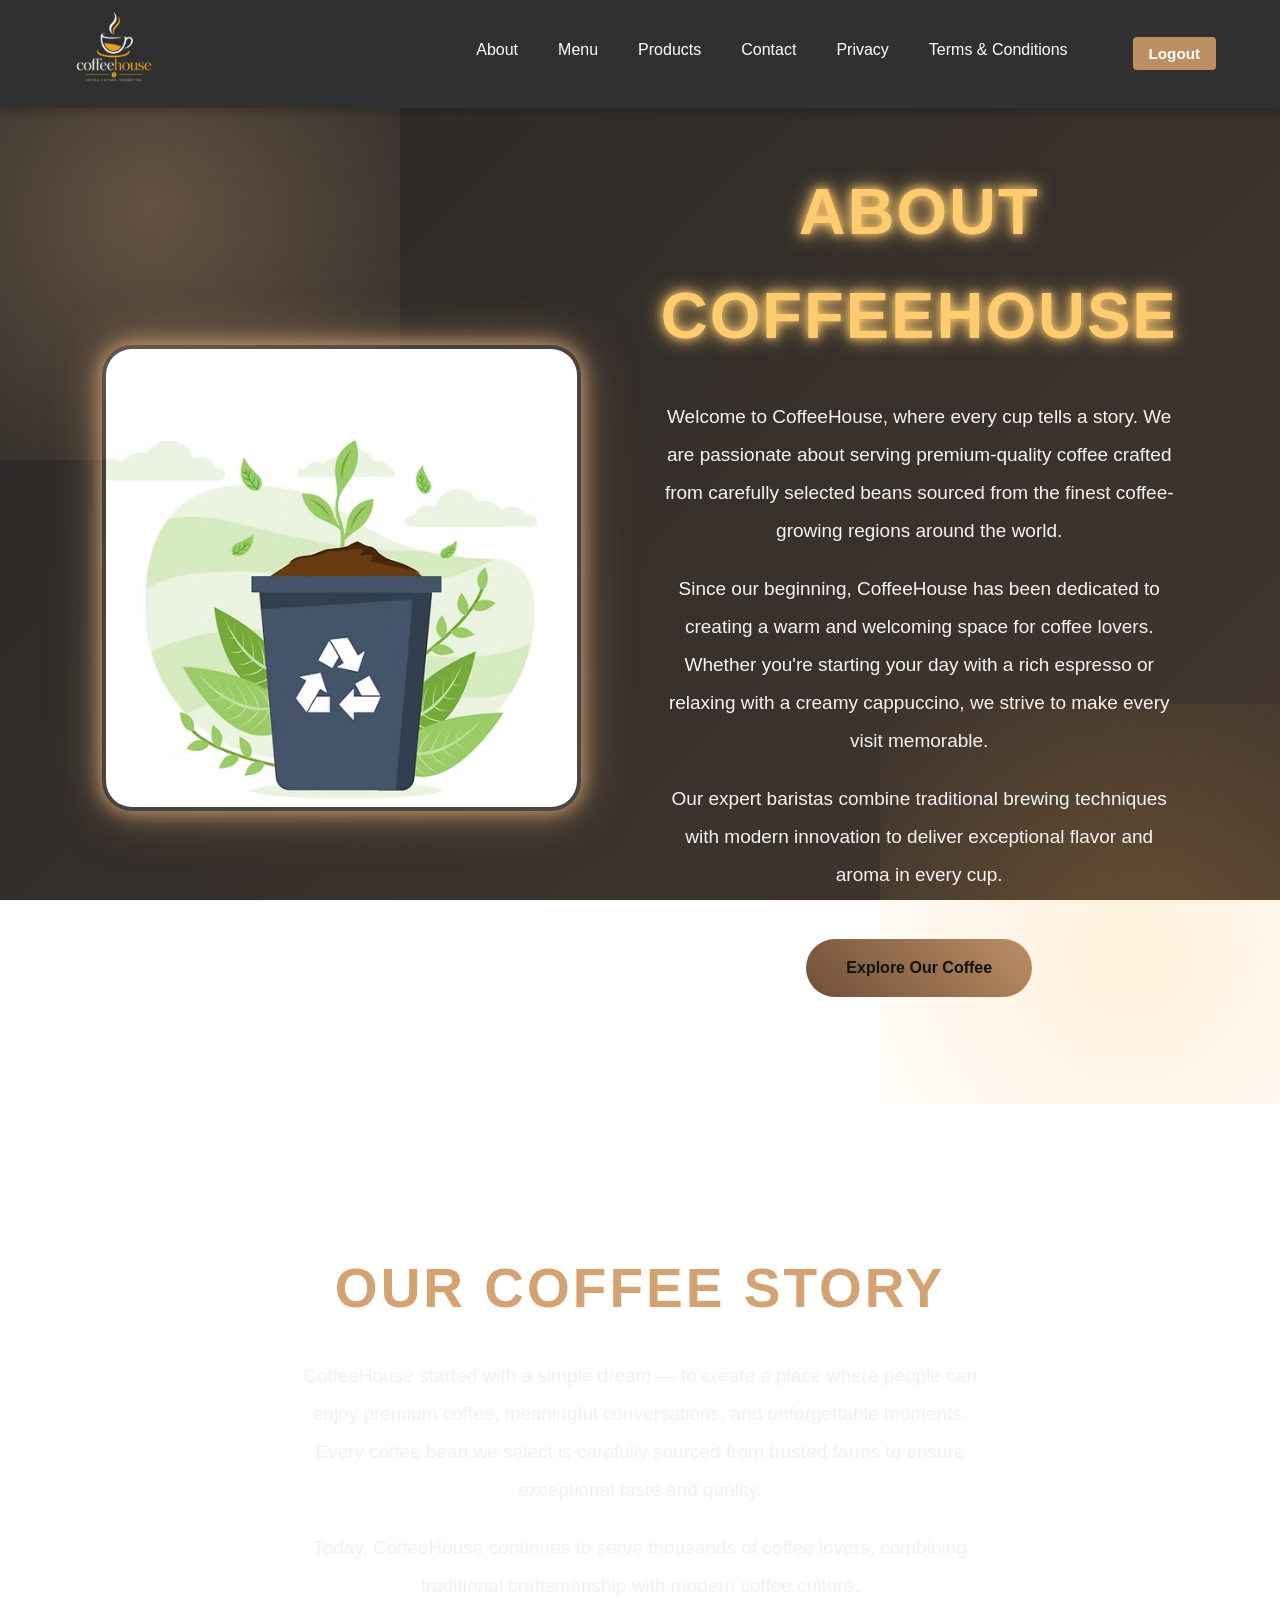
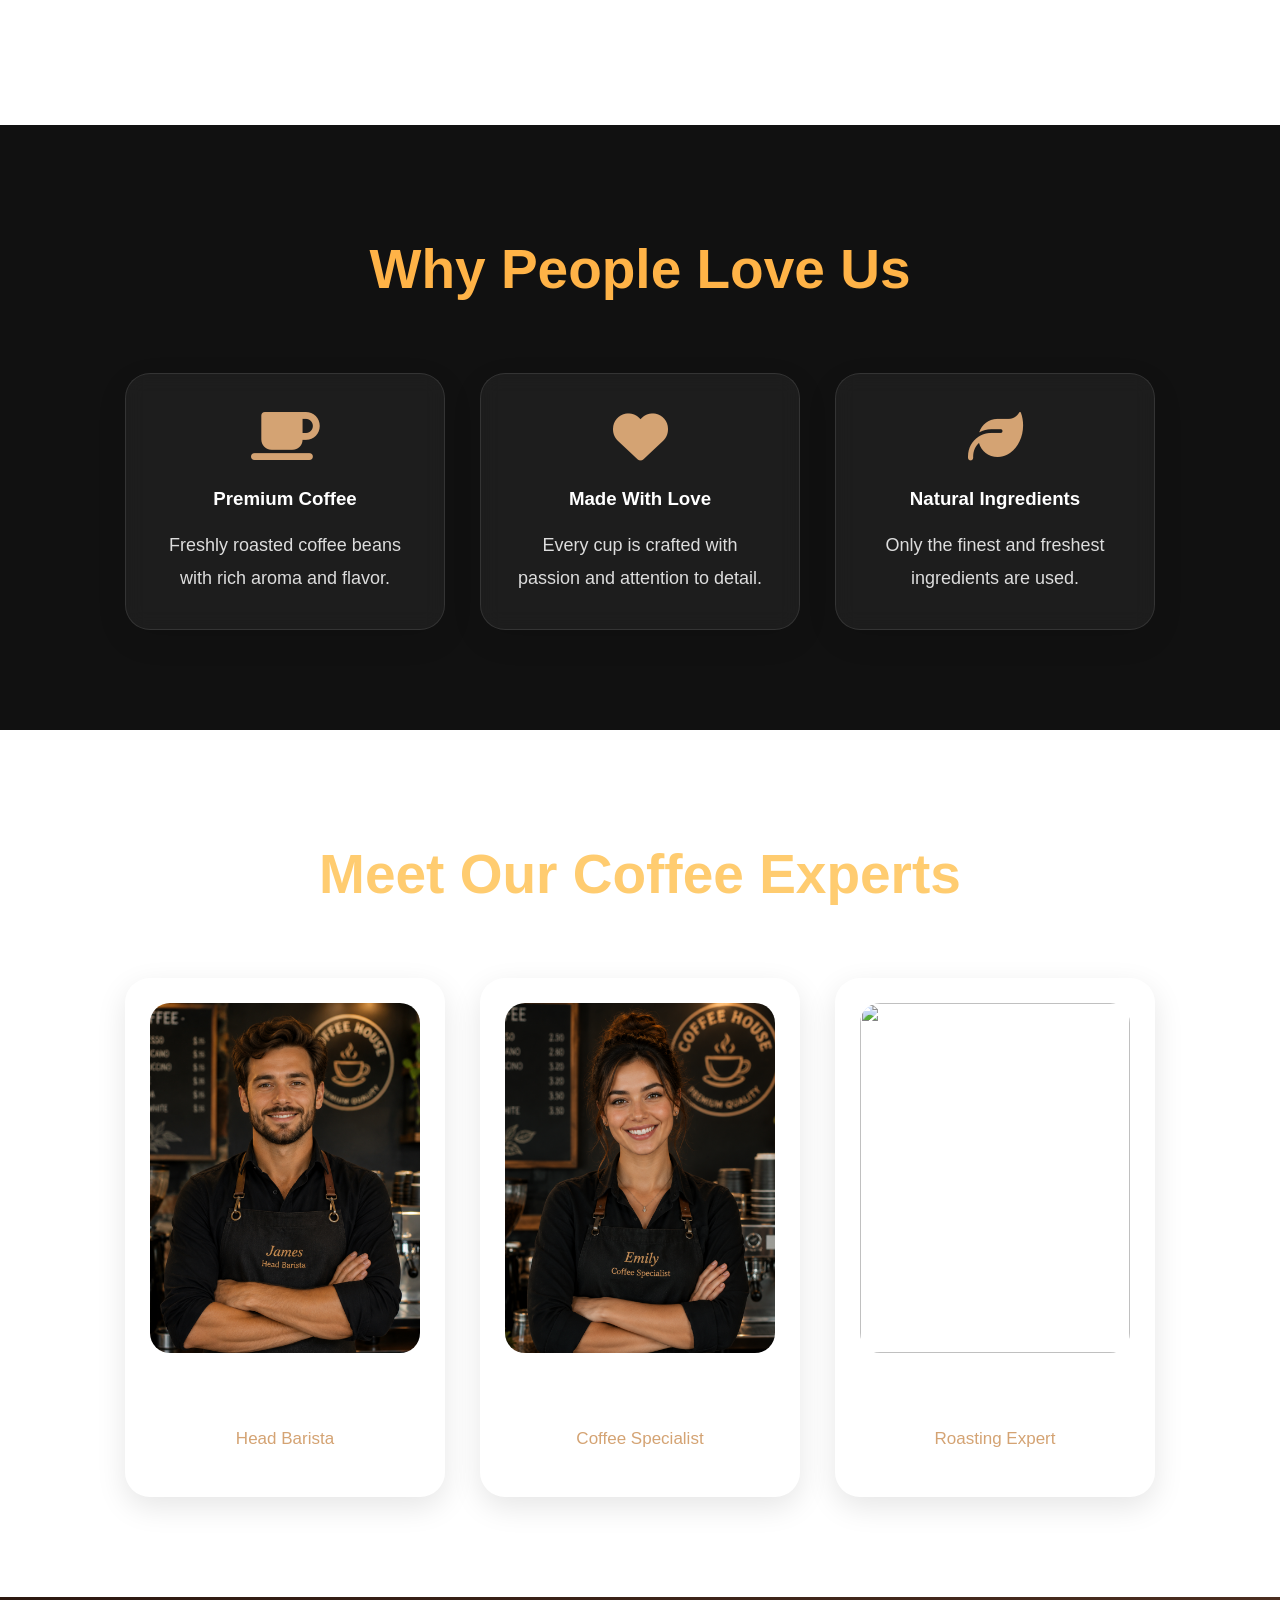
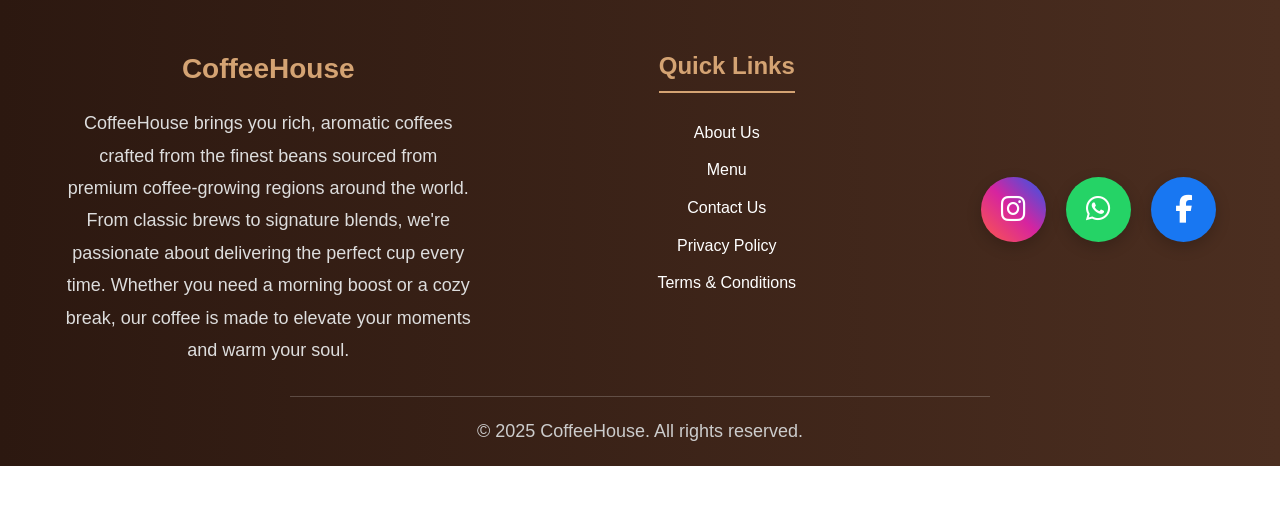
==== About.html @ b1f26f07 "complted project" ====
<!DOCTYPE html>
<html lang="en">
<head>
    <meta charset="UTF-8">
    <meta name="viewport" content="width=device-width, initial-scale=1.0">
    <title>coffee world</title>
    <link rel="icon" href="./photo/abstract-love-coffee-logo-icon-260nw-2437956947.webp">
    <link rel="stylesheet" href="./dk.css">
    <link rel="stylesheet" href="https://cdnjs.cloudflare.com/ajax/libs/font-awesome/6.5.1/css/all.min.css">
</head>
<body>

   <header>
        <div class="container">

            <a href="./index.html">
            <img width="100" height="100" src="./photo/logo.jpg"/>

            </a>
            <nav>
                <ul class="nav-links">
                    <li><a href="./About.html">About</a></li>
                    <li><a href="./menu.html">Menu</a></li>
                    <li><a href="./Product.html">Products</a></li>
                    <li><a href="./Contact.html">Contact</a></li>
                    <li><a href="./privacy.html">Privacy</a></li>
                    <li><a href="./term.html">Terms & Conditions</a></li>
                    <span class="user-greeting" id="userGreeting"></span>
                    <button class="logout-btn" id="logoutBtn">Logout</button>
                </ul>
            </nav>
        </div>
    </header>


    <section id="about" class="about">
        <section class="about-section">

    <div class="about-container">

        <!-- Left Side Image -->
        <div class="about-image">
            <img src="./photo/about.png" alt="CoffeeHouse">
        </div>

        <!-- Right Side Content -->
        <div class="about-content">

            <h2>About CoffeeHouse</h2>

            <p>
                Welcome to CoffeeHouse, where every cup tells a story. We are
                passionate about serving premium-quality coffee crafted from
                carefully selected beans sourced from the finest coffee-growing
                regions around the world.
            </p>

            <p>
                Since our beginning, CoffeeHouse has been dedicated to creating
                a warm and welcoming space for coffee lovers. Whether you're
                starting your day with a rich espresso or relaxing with a creamy
                cappuccino, we strive to make every visit memorable.
            </p>

            <p>
                Our expert baristas combine traditional brewing techniques with
                modern innovation to deliver exceptional flavor and aroma in
                every cup.
            </p>

            <a href="./Product.html" class="about-btn">
                Explore Our Coffee
            </a>

        </div>

    </div>
    </section>

<!-- OUR STORY SECTION -->

<section class="our-story">

    <div class="story-content">
        <h2>Our Coffee Story</h2>

        <p>
            CoffeeHouse started with a simple dream — to create a place where
            people can enjoy premium coffee, meaningful conversations, and
            unforgettable moments. Every coffee bean we select is carefully
            sourced from trusted farms to ensure exceptional taste and quality.
        </p>

        <p>
            Today, CoffeeHouse continues to serve thousands of coffee lovers,
            combining traditional craftsmanship with modern coffee culture.
        </p>
    </div>

</section>

<!-- OUR VALUES -->

<section class="our-values">

    <h2>Why People Love Us</h2>

    <div class="values-container">

        <div class="value-card">
            <i class="fas fa-coffee"></i>
            <h3>Premium Coffee</h3>
            <p>Freshly roasted coffee beans with rich aroma and flavor.</p>
        </div>

        <div class="value-card">
            <i class="fas fa-heart"></i>
            <h3>Made With Love</h3>
            <p>Every cup is crafted with passion and attention to detail.</p>
        </div>

        <div class="value-card">
            <i class="fas fa-leaf"></i>
            <h3>Natural Ingredients</h3>
            <p>Only the finest and freshest ingredients are used.</p>
        </div>

    </div>

</section>

<!-- TEAM SECTION -->

<section class="team-section">

    <h2>Meet Our Coffee Experts</h2>

    <div class="team-container">

        <div class="team-card">
            <img src="./photo/James.png" alt="">
            <h3>James</h3>
            <p>Head Barista</p>
        </div>

        <div class="team-card">
            <img src="./photo/emily.png" alt="">
            <h3>Emily</h3>
            <p>Coffee Specialist</p>
        </div>

        <div class="team-card">
            <img src="./photo/barista3.jpg" alt="">
            <h3>Michael</h3>
            <p>Roasting Expert</p>
        </div>

    </div>

</section>
<footer>
    <div class="container">
        <div class="footer-content">

            <div class="footer-about">
                <h3>CoffeeHouse</h3>
                <p>
                    CoffeeHouse brings you rich, aromatic coffees crafted from the finest beans
                    sourced from premium coffee-growing regions around the world. From classic
                    brews to signature blends, we're passionate about delivering the perfect
                    cup every time. Whether you need a morning boost or a cozy break, our
                    coffee is made to elevate your moments and warm your soul.
                </p>
            </div>

            <div class="footer-links">
                <h3>Quick Links</h3>
                <ul>
                    <li><a href="./About.html">About Us</a></li>
                    <li><a href="./Product.html">Menu</a></li>
                    <li><a href="./Contact.html">Contact Us</a></li>
                    <li><a href="./privacy.html">Privacy Policy</a></li>
                    <li><a href="./term.html">Terms & Conditions</a></li>
                </ul>
            </div>
<div class="social-icons">

    <a href="https://www.instagram.com" target="_blank" class="social-circle instagram">
        <i class="fab fa-instagram"></i>
    </a>

    <a href="https://wa.me/919999999999" target="_blank" class="social-circle whatsapp">
        <i class="fab fa-whatsapp"></i>
    </a>

    <a href="https://www.facebook.com" target="_blank" class="social-circle facebook">
        <i class="fab fa-facebook-f"></i>
    </a>

</div>
        </div>

        <p>© 2025 CoffeeHouse. All rights reserved.</p>
        </div>
    </footer>

      <script>
    document.addEventListener("DOMContentLoaded", function() {
        const sessionData = JSON.parse(localStorage.getItem('coffee_house_session'));
        
        if (sessionData && sessionData.username) {
            // Personalize interface using stored session details
            const greetingEl = document.getElementById('userGreeting');
            if(greetingEl) greetingEl.textContent = `Hello, ${sessionData.username}`;
        }

        // Logout execution script
        document.getElementById('logoutBtn').addEventListener('click', function() {
            localStorage.removeItem('coffee_house_session'); // Clear session
            window.location.href = './login.html'; // Kick back to login interface
        });
    });
</script>
</body>
</html>
---- dk.css ----
* {
            margin: 0;
            padding: 0;
            box-sizing: border-box;
            font-family: Arial, sans-serif;
        }

        body {
            line-height: 1.6;
            color: #a06767;
        }

        html {
            scroll-behavior: smooth;
        }

        .container {
            width: 90%;
            max-width: 1200px;
            margin: auto;
        }

        header {
            background-color:#303030;
            color: #fff;
            /* padding: 30px 0; */
            position: fixed;
            width: 100%;
            top: 0;
            z-index: 10;
            box-shadow: 0 4px 8px rgba(0, 0, 0, 0.2);
        }

        header .container {
            display: flex;
            align-items: center;
            justify-content: space-between;
        }

        header .logo {
            font-size: 24px;
            font-weight: bold;
            text-transform: uppercase;
        }

        header nav ul {
            list-style-type: none;
            display: flex;
            gap: 20px;
        }

        header nav ul li a {
            color: #fff;
            text-decoration: none;
            padding: 5px 10px;
            border-radius: 5px;
            transition: background 0.3s;
        }

        header nav ul li a:hover {
            background-color: #f0a500;
        }

        .hero {
            background: linear-gradient(rgba(0,0,0,0.4), rgba(0,0,0,0.4)), #8B4513;
            height: 103vh;
            color: #fff;
            display: flex;
            align-items: center;
            justify-content: center;
            text-align: center;
            margin-top: 60px;
            background-image:url(./photo/3f61b4_a654e32b5a054ff48e6449b543d02e38~mv2.avif);
        }

        .hero h2 {
            font-size: 42px;
            font-weight: bold;
            margin-bottom: 15px;
        }

        .hero p {
            font-size: 18px;
            margin-bottom: 20px;
        }

        .btn {
            background-color:#f0a500;
            color: #fff;
            padding: 10px 20px;
            text-decoration: none;
            border-radius: 50px;
            transition: background 0.3s, transform 0.3s;
        }

        .btn:hover {
            background-color: #e89b00;
            transform: scale(1.05);
        }

        .about {
            padding: 60px 0;
            text-align: center;
            background-color: #fff;
        }

        .about h2 {
            font-size: 32px;
            margin-bottom: 20px;
            color: #f0a500;
        }

        .about p {
            max-width: 700px;
            margin: auto;
            font-size: 18px;
        }

        .products {
            padding: 60px 0;
            text-align: center;
            background-color: #f8f9fa;
        }

        .products h2 {
            font-size: 36px;
            margin-bottom: 40px;
            color: #333;
        }

        .product-list {
            display: flex;
            gap: 20px;
            justify-content: center;
            flex-wrap: wrap;
        }

        .product {
            width: 280px;
            padding: 20px;
            border-radius: 10px;
            box-shadow: 0 8px 16px rgba(0, 0, 0, 0.1);
            background-color: #fff;
            transition: transform 0.3s ease;
        }

        .product:hover {
            transform: translateY(-10px);
        }

        .product img {
            width: 100%;
            height: 200px;
            object-fit: cover;
            border-radius: 10px;
        }

        .product h3 {
            font-size: 24px;
            color: #333;
            margin: 15px 0 5px;
        }

        .product p {
            color: #666;
            font-size: 16px;
        }

        .contact {
            padding: 60px 0;
            text-align: center;
            background-color: #333;
            color: #fff;
        }

        .contact h2 {
            font-size: 32px;
            margin-bottom: 20px;
            color: #f0a500;
        }

        .contact p {
            font-size: 18px;
            margin-bottom: 20px;
        }

        footer {
            background-color:#303030;
            color: #fff;
            padding: 20px 0;
            text-align: center;
        }

        @media (max-width: 768px) {
            header .container {
                flex-direction: column;
            }

            header nav ul {
                flex-direction: column;
                gap: 10px;
            }

            .hero h2 {
                font-size: 32px;
            }

            .hero p {
                font-size: 16px;
            }

            .product-list {
                flex-direction: column;
                align-items: center;
            }
        }


        /* ==========================
   Featured Coffee Section
========================== */
.featured-coffee {
    padding: 80px 20px;
    text-align: center;
    background: #f8f5f2;
}

.featured-coffee h2 {
    font-size: 2.5rem;
    color: #5c3d2e;
    margin-bottom: 15px;
}

.featured-coffee p {
    color: #666;
    margin-bottom: 40px;
}

.coffee-items {
    display: flex;
    justify-content: center;
    gap: 25px;
    flex-wrap: wrap;
}

.coffee-card {
    width: 280px;
    background: #fff;
    padding: 25px;
    border-radius: 15px;
    box-shadow: 0 4px 15px rgba(0,0,0,0.1);
    transition: 0.3s;
}

.coffee-card:hover {
    transform: translateY(-10px);
}

.coffee-card h3 {
    color: #6f4e37;
    margin-bottom: 10px;
}

/* ==========================
   Why Choose Us
========================== */
.why-us {
    padding: 80px 20px;
    background: #6f4e37;
    color: white;
    text-align: center;
}

.why-us h2 {
    font-size: 2.5rem;
    margin-bottom: 30px;
}

.why-us ul {
    list-style: none;
    padding: 0;
}

.why-us li {
    font-size: 1.2rem;
    margin: 15px 0;
}

/* ==========================
   Coffee Journey
========================== */
.coffee-journey {
    padding: 80px 20px;
    text-align: center;
    background: #fff;
}

.coffee-journey h2 {
    font-size: 2.5rem;
    color: #5c3d2e;
    margin-bottom: 20px;
}

.coffee-journey p {
    max-width: 800px;
    margin: auto;
    line-height: 1.8;
    color: #555;
    font-size: 1.1rem;
}

/* ==========================
   Reviews Section
========================== */
.reviews {
    padding: 80px 20px;
    background: #f8f5f2;
    text-align: center;
}

.reviews h2 {
    font-size: 2.5rem;
    color: #5c3d2e;
    margin-bottom: 40px;
}

.review-card {
    background: white;
    max-width: 700px;
    margin: 20px auto;
    padding: 25px;
    border-radius: 15px;
    box-shadow: 0 4px 12px rgba(0,0,0,0.1);
}

.review-card p {
    font-style: italic;
    color: #555;
}

.review-card h4 {
    margin-top: 15px;
    color: #6f4e37;
}

/* ==========================
   Special Offer
========================== */
.special-offer {
    padding: 80px 20px;
    text-align: center;
    background: linear-gradient(
        135deg,
        #6f4e37,
        #9c6644
    );
    color: white;
}

.special-offer h2 {
    font-size: 2.8rem;
    margin-bottom: 20px;
}

.special-offer p {
    font-size: 1.2rem;
    margin-bottom: 30px;
}

.special-offer .btn {
    display: inline-block;
    padding: 12px 30px;
    background: white;
    color: #6f4e37;
    text-decoration: none;
    border-radius: 30px;
    font-weight: bold;
    transition: 0.3s;
}

.special-offer .btn:hover {
    background: #f4e1d2;
    transform: scale(1.05);
}

/* ==========================
   Responsive Design
========================== */
@media (max-width: 768px) {
    .featured-coffee h2,
    .why-us h2,
    .coffee-journey h2,
    .reviews h2,
    .special-offer h2 {
        font-size: 2rem;
    }

    .coffee-items {
        flex-direction: column;
        align-items: center;
    }

    .coffee-card {
        width: 90%;
    }

    .review-card {
        width: 90%;
    }
}
/* Footer */
footer {
    background: linear-gradient(to right, #2c1810, #4b2e20);
    color: white;
    padding: 50px 0 20px;
}

.footer-content {
    display: flex;
    justify-content: space-between;
    gap: 50px;
    flex-wrap: wrap;
    margin-bottom: 30px;
}

.footer-about {
    flex: 1;
    min-width: 300px;
}

.footer-about h3 {
    font-size: 28px;
    margin-bottom: 15px;
    color: #d4a373;
}

.footer-about p {
    line-height: 1.8;
    color: #ddd;
}

.footer-links {
    flex: 1;
    min-width: 250px;
}

.footer-links h3 {
    font-size: 24px;
    margin-bottom: 15px;
    color: #d4a373;
    border-bottom: 2px solid #d4a373;
    display: inline-block;
    padding-bottom: 5px;
}

.footer-links ul {
    list-style: none;
    padding: 0;
}

.footer-links ul li {
    margin: 12px 0;
}

.footer-links ul li a {
    text-decoration: none;
    color: #fff;
    transition: 0.3s;
}

.footer-links ul li a:hover {
    color: #d4a373;
    padding-left: 8px;
}

footer .container > p {
    text-align: center;
    border-top: 1px solid rgba(255,255,255,0.2);
    padding-top: 20px;
    margin-top: 20px;
    color: #ccc;
}

/* Responsive */
@media(max-width:768px){
    .footer-content{
        flex-direction: column;
    }
}
/* ==========================
   Privacy Policy Page
========================== */

.privacy-policy {
    background:#6f4e37;
    padding: 80px 20px;
    min-height: 100vh;
}

.privacy-policy .container {
    max-width: 600px;
    margin: auto;
}

.privacy-policy h1 {
    color: #ffffff;
    font-size: 3rem;
    margin-bottom: 40px;
    letter-spacing: 2px;
    padding-top: 100px;
}

.privacy-section {
    margin-bottom: 50px;
}

.privacy-section h2 {
    color: #ffffff;
    font-size: 2rem;
    margin-bottom: 20px;
    border-left: 5px solid #ffffff;
    padding-left: 15px;
}

.privacy-section p,
.privacy-section li {
    color: #f5f5f5;
    line-height: 1.9;
    font-size: 1rem;
}

.privacy-section ul,
.privacy-section ol {
    padding-left: 30px;
}

.privacy-section li {
    margin-bottom: 10px;
}

.privacy-section p {
    margin-bottom: 15px;
}

/* Responsive */

@media (max-width: 768px) {

    .privacy-policy h1 {
        font-size: 2rem;
    }

    .privacy-section h2 {
        font-size: 1.5rem;
    }

    .privacy-section p,
    .privacy-section li {
        font-size: 0.95rem;
    }
}
/* =========================
   Terms & Conditions Page
========================= */

.terms-page{
    background:#6f4e37;
    min-height:100vh;
    padding:80px 20px;
}

.terms-container{
    max-width:900px;
    margin:auto;
}

.terms-page h1{
    color:#fff;
    font-size:3rem;
    margin-bottom:25px;
    text-transform:uppercase;
    padding-top: 100px;
}

.terms-page h2{
    color:#fff;
    font-size:2rem;
    margin-top:50px;
    margin-bottom:20px;
}

.terms-page p,
.terms-page li{
    color:#f5f5f5;
    line-height:1.9;
    font-size:1rem;
}

.terms-menu{
    margin:30px 0;
    padding-left:25px;
}

.terms-menu li{
    margin-bottom:12px;
}

.terms-page ul,
.terms-page ol{
    padding-left:30px;
}

.terms-page ol li{
    margin-bottom:10px;
}

@media(max-width:768px){

    .terms-page{
        padding:50px 15px;
    }

    .terms-page h1{
        font-size:2rem;
    }

    .terms-page h2{
        font-size:1.5rem;
    }

    .terms-page p,
    .terms-page li{
        font-size:0.95rem;
    }
}
/* ==========================
   Coffee Gallery
========================== */

.coffee-gallery{
    padding:80px 20px;
    background:#f8f5f2;
    text-align:center;
}

.coffee-gallery h2{
    font-size:2.5rem;
    color:#6f4e37;
    margin-bottom:40px;
}

.gallery-grid{
    display:grid;
    grid-template-columns:repeat(4,1fr);
    gap:25px;
}

.gallery-item{
    position:relative;
    overflow:hidden;
    border-radius:15px;
    cursor:pointer;
    box-shadow:0 5px 15px rgba(0,0,0,0.15);
}

.gallery-item img{
    width:100%;
    height:280px;
    object-fit:cover;
    display:block;
    transition:all 0.5s ease;
}

.gallery-item:hover img{
    transform:scale(1.15) rotate(3deg);
    filter:brightness(0.7);
}

.overlay{
    position:absolute;
    top:0;
    left:0;
    width:100%;
    height:100%;
    display:flex;
    justify-content:center;
    align-items:center;
    background:rgba(111,78,55,0.6);
    opacity:0;
    transition:0.4s ease;
}

.gallery-item:hover .overlay{
    opacity:1;
}

.overlay h3{
    color:white;
    font-size:1.5rem;
    letter-spacing:1px;
    transform:translateY(20px);
    transition:0.4s ease;
}

.gallery-item:hover .overlay h3{
    transform:translateY(0);
}

/* Mobile */

@media(max-width:992px){
    .gallery-grid{
        grid-template-columns:repeat(2,1fr);
    }
}

@media(max-width:576px){
    .gallery-grid{
        grid-template-columns:1fr;
    }

    .gallery-item img{
        height:250px;
    }

    .coffee-gallery h2{
        font-size:2rem;
    }
}
.products-section{
    padding:80px 5%;
    background:#f5f1eb;
}

.section-title{
    text-align:center;
    font-size:40px;
    margin-bottom:40px;
    color:#5c3317;
}

.product-container{
    display:grid;
    grid-template-columns:repeat(3,1fr);
    gap:30px;
}

.product-card{
    background:#fff;
    border-radius:15px;
    overflow:hidden;
    text-align:center;
    box-shadow:0 4px 15px rgba(0,0,0,0.15);
    transition:0.4s;
}

.product-card:hover{
    transform:translateY(-12px);
    box-shadow:0 15px 30px rgba(0,0,0,0.25);
}

.product-card img{
    width:100%;
    height:250px;
    object-fit:cover;
    transition:0.5s;
}

.product-card:hover img{
    transform:scale(1.1);
}

.product-card h3{
    margin:15px 0 10px;
    font-size:24px;
    color:#333;
}

.price{
    font-size:20px;
    color:#f0a500;
    font-weight:bold;
    margin-bottom:15px;
}

.product-card button{
    margin-bottom:20px;
    padding:12px 25px;
    border:none;
    border-radius:8px;
    background:#f0a500;
    color:white;
    font-size:17px;
    cursor:pointer;
    transition:0.3s;
}

.product-card button:hover{
    background:#f0a500;
    transform:scale(1.05);
}

@media(max-width:992px){
    .product-container{
        grid-template-columns:repeat(2,1fr);
    }
}

@media(max-width:576px){
    .product-container{
        grid-template-columns:1fr;
    }
}

/* Weekly Coffee Offers */

.coffee-offers{
    padding:70px 8%;
    text-align:center;
}

.coffee-offers h2{
    font-size:45px;
    color:#6f4e37;
    margin-bottom:40px;
    padding-top: 100px;
}

.offer-container{
    display:grid;
    grid-template-columns:repeat(auto-fit,minmax(280px,1fr));
    gap:30px;
}

/* Offer Card */

.offer-card{
    background:#fff;
    border-radius:20px;
    overflow:hidden;
    box-shadow:0 5px 20px rgba(0,0,0,0.15);
    transition:0.4s ease;
    position:relative;
}

.offer-card:hover{
    transform:translateY(-12px);
    box-shadow:0 15px 35px rgba(0,0,0,0.25);
}

/* Coffee Image */

.offer-card img{
    width:100%;
    height:220px;
    object-fit:cover;
    transition:0.5s;
}

.offer-card:hover img{
    transform:scale(1.1);
}

/* Content */

.offer-icon{
    font-size:35px;
    margin-top:20px;
}

.offer-card h3{
    font-size:28px;
    color:#333;
    margin:15px 0 10px;
}

.offer-card p{
    font-size:17px;
    color:#666;
    margin:8px 0;
}

.offer-price{
    font-size:22px;
    font-weight:bold;
    color:#6f4e37;
}

.offer-price del{
    color:#999;
    margin-right:10px;
}

/* Button */

.offer-card button{
    margin:20px 0 25px;
    padding:12px 28px;
    border:none;
    border-radius:8px;
    background:#f0a500;
    color:white;
    font-size:16px;
    cursor:pointer;
    transition:0.3s;
}

.offer-card button:hover{
    background:#f0a500;
    transform:scale(1.08);
}

/* Shine Effect */

.offer-card::before{
    content:"";
    position:absolute;
    top:0;
    left:-100%;
    width:50%;
    height:100%;
    background:rgba(255,255,255,0.2);
    transform:skewX(-25deg);
    transition:0.7s;
}

.offer-card:hover::before{
    left:130%;
}


*{
    margin:0;
    padding:0;
    box-sizing:border-box;
    font-family:Arial, sans-serif;
}

body{
    background:url("./photo/menu-bg.jpg");
    background-size:cover;
    background-position:center;
    background-attachment:fixed;
}

.coffee-menu{
    min-height:100vh;
    background-image: url(./photo/3f61b4_a654e32b5a054ff48e6449b543d02e38~mv2.avif);
    padding:60px 20px;
}

.menu-container{
    max-width:1200px;
    margin:auto;
}

.menu-title{
    text-align:center;
    color:white;
    font-size:60px;
    margin-bottom:10px;
    padding-top: 30px;
}

.tagline{
    text-align:center;
    color:#d4a373;
    margin-bottom:50px;
    font-size:30px;
}

.menu-grid{
    display:grid;
    grid-template-columns:repeat(auto-fit,minmax(400px,1fr));
    gap:30px;
}

.menu-card{
    background:rgba(255,255,255,0.12);
    backdrop-filter:blur(12px);
    padding:30px;
    border-radius:20px;
    border:1px solid rgba(255,255,255,0.2);
    transition:0.5s;
}

.menu-card:hover{
    transform:translateY(-10px);
    box-shadow:0 15px 35px rgba(255,165,0,0.4);
}

.menu-card h2{
    text-align:center;
    color:#ffb347;
    margin-bottom:20px;
    font-size:30px;
}

.menu-item{
    display:flex;
    justify-content:space-between;
    padding:15px 0;
    border-bottom:1px dashed rgba(255,255,255,0.3);
    color:white;
    font-size:18px;
    transition:0.3s;
}

.menu-item:hover{
    color:#ffb347;
    padding-left:15px;
}

.price{
    color:#ffb347;
    font-weight:bold;
}

.footer-note{
    text-align:center;
    color:white;
    font-size:28px;
    margin-top:50px;
}

@media(max-width:768px){

    .menu-title{
        font-size:40px;
    }

    .menu-grid{
        grid-template-columns:1fr;
    }

}


*{
    margin:0;
    padding:0;
    box-sizing:border-box;
    font-family:Arial, sans-serif;
}

.contact-section{
    min-height:100vh;
    background:url("./photo/coffee-bg.jpg");
    background-size:cover;
    background-position:center;
    display:flex;
    justify-content:center;
    align-items:center;
    padding:50px;
    background-image: url(./photo/contact.png);
}

.contact-container{
    width:1100px;
    display:flex;
    gap:40px;
    background:rgba(0,0,0,0.75);
    padding:40px;
    border-radius:20px;
    backdrop-filter:blur(5px);
    margin-top: 70px;
}

.contact-info{
    flex:1;
    color:white;
}

.contact-info h1{
    font-size:42px;
    margin-bottom:20px;
    color:#f4b400;
}

.contact-info p{
    line-height:1.8;
    margin-bottom:20px;
}

.info-box{
    margin-bottom:20px;
    padding:15px;
    background:rgba(255,255,255,0.1);
    border-radius:10px;
    transition:0.4s;
}

.info-box:hover{
    transform:translateX(10px);
    background:#f4b400;
    color:black;
}

.contact-form{
    flex:1;
    background:white;
    padding:30px;
    border-radius:15px;
}

.contact-form h2{
    text-align:center;
    margin-bottom:20px;
    color:#6f4e37;
}

.contact-form input,
.contact-form textarea{
    width:100%;
    padding:14px;
    margin-bottom:15px;
    border:1px solid #ccc;
    border-radius:8px;
    outline:none;
}

.contact-form input:focus,
.contact-form textarea:focus{
    border-color:#f4b400;
}

.contact-form button{
    width:100%;
    padding:15px;
    border:none;
    background:#f4b400;
    color:white;
    font-size:18px;
    border-radius:8px;
    cursor:pointer;
    transition:0.4s;
}

.contact-form button:hover{
    background:#6f4e37;
    transform:scale(1.05);
}

@media(max-width:900px){

    .contact-container{
        flex-direction:column;
    }

}


/* Map Section */
.map-section{
    padding: 60px 20px;
    text-align: center;
    background-image: url(./photo/map.jpg);
}

.map-section h2{
    font-size: 2rem;
    color: #fff;
    margin-bottom: 30px;
    text-shadow: 2px 2px 10px rgba(0,0,0,0.5);
}

.map-container{
    width: 90%;
    max-width: 1200px;
    margin: auto;
    overflow: hidden;
    border-radius: 20px;
    box-shadow: 0 10px 30px rgba(0,0,0,0.4);
    transition: 0.4s ease;
}

.map-container:hover{
    transform: translateY(-10px) scale(1.02);
    box-shadow: 0 15px 40px rgba(0,0,0,0.6);
}

.map-container iframe{
    width: 100%;
    height: 500px;
    border: none;
}


.about-section{
    padding:80px 10%;
    background:#f8f5f0;
}

.about-container{
    display:flex;
    align-items:center;
    justify-content:space-between;
    gap:50px;
    flex-wrap:wrap;
}

.about-image{
    flex:1;
}

.about-image img{
    width:100%;
    max-width:500px;
    border-radius:20px;
    box-shadow:0 10px 30px rgba(0,0,0,0.2);
    transition:0.5s;
}

.about-image img:hover{
    transform:scale(1.05);
}

.about-content{
    flex:1;
}

.about-content h2{
    font-size:40px;
    color:#5a3210;
    margin-bottom:20px;
}

.about-content p{
    font-size:18px;
    line-height:1.8;
    color:#555;
    margin-bottom:15px;
}

.about-btn{
    display:inline-block;
    margin-top:20px;
    padding:12px 25px;
    background:#6f4e37;
    color:white;
    text-decoration:none;
    border-radius:30px;
    transition:0.4s;
}

.about-btn:hover{
    background:#c58b0d;
    transform:translateY(-5px);
}

/* Social Icons */

.social-icons{
    display:flex;
    justify-content:center;
    gap:20px;
    margin:25px 0;
}

.social-circle{
    width:60px;
    height:60px;
    border-radius:50%;
    display:flex;
    justify-content:center;
    align-items:center;
    text-decoration:none;
    font-size:28px;
    color:#fff;
    position:relative;
    overflow:hidden;
    transition:0.4s ease;
    box-shadow:0 5px 15px rgba(0,0,0,0.2);
}

/* Individual Colors */

.instagram{
    background:linear-gradient(
        45deg,
        #f09433,
        #e6683c,
        #dc2743,
        #cc2366,
        #bc1888
    );
}

.whatsapp{
    background:#25D366;
}

.facebook{
    background:#1877F2;
}

/* Hover Animation */

.social-circle:hover{
    transform:translateY(-10px) scale(1.15) rotate(360deg);
    box-shadow:0 10px 25px rgba(0,0,0,0.35);
}

.social-circle::before{
    content:'';
    position:absolute;
    width:100%;
    height:100%;
    background:rgba(255,255,255,0.2);
    left:-100%;
    top:0;
    transition:0.5s;
}

.social-circle:hover::before{
    left:100%;
}

/* Mobile */

@media(max-width:768px){
    .social-circle{
        width:50px;
        height:50px;
        font-size:22px;
    }
}


/* PRIVACY PAGE */

.privacy-policy{
    padding:80px 8%;
    background:
    linear-gradient(rgba(20,20,20,0.75),
    rgba(20,20,20,0.75)),
    url("./photo/privacy-bg.jpg");
    background-size:cover;
    background-position:center;
    background-attachment:fixed;
}

.privacy-policy h1{
    text-align:center;
    font-size:60px;
    color:#d4af37;
    margin-bottom:50px;
    text-transform:uppercase;
    letter-spacing:4px;
    animation:glow 2s infinite alternate;
}

.privacy-section{
    background:rgba(255,255,255,0.08);
    backdrop-filter:blur(15px);
    border:1px solid rgba(255,255,255,0.15);
    border-radius:25px;
    padding:35px;
    margin-bottom:30px;
    color:white;
    transition:0.5s;
    position:relative;
    overflow:hidden;
}

.privacy-section::before{
    content:'';
    position:absolute;
    top:0;
    left:-100%;
    width:100%;
    height:100%;
    background:linear-gradient(
        90deg,
        transparent,
        rgba(255,255,255,0.15),
        transparent
    );
    transition:0.8s;
}

.privacy-section:hover::before{
    left:100%;
}

.privacy-section:hover{
    transform:translateY(-12px) scale(1.02);
    border-color:#d4af37;
    box-shadow:0 15px 40px rgba(212,175,55,0.4);
}

.privacy-section h2{
    color:#d4af37;
    font-size:30px;
    margin-bottom:20px;
}

.privacy-section p,
.privacy-section li{
    color:#f2f2f2;
    font-size:17px;
    line-height:1.9;
}

.privacy-section ul,
.privacy-section ol{
    padding-left:25px;
}

.privacy-section li{
    margin-bottom:10px;
}

/* Heading Glow */

@keyframes glow{

    from{
        text-shadow:
        0 0 10px #d4af37,
        0 0 20px #d4af37;
    }

    to{
        text-shadow:
        0 0 20px #ffd700,
        0 0 40px #ffd700,
        0 0 60px #ffd700;
    }
}

/* Fade Animation */

.privacy-section{
    animation:fadeUp 1s ease forwards;
}

@keyframes fadeUp{

    from{
        opacity:0;
        transform:translateY(50px);
    }

    to{
        opacity:1;
        transform:translateY(0);
    }
}



/* ===== TERMS & PRIVACY PAGE DESIGN ===== */

.terms-page,
.privacy-policy{
    background:
    linear-gradient(rgba(20,10,5,.85),rgba(20,10,5,.85)),
    url("./photo/coffee-bg.jpg");
    background-size: cover;
    background-position: center;
    background-attachment: fixed;
    padding: 80px 20px;
}

.terms-container,
.privacy-policy .container{
    max-width: 1100px;
    margin: auto;
    background: rgba(255,255,255,0.08);
    backdrop-filter: blur(15px);
    padding: 50px;
    border-radius: 25px;
    border: 1px solid rgba(255,255,255,.15);
    box-shadow: 0 20px 50px rgba(0,0,0,.5);
    animation: fadeUp 1s ease;
}

.terms-container h1,
.privacy-policy h1{
    text-align: center;
    color: #ffcc70;
    font-size: 3rem;
    margin-bottom: 30px;
    letter-spacing: 3px;
    text-shadow: 0 0 20px #ffcc70;
    animation: glow 2s infinite alternate;
}

.terms-container h2,
.privacy-section h2{
    color: #ffb347;
    margin-top: 40px;
    margin-bottom: 15px;
    font-size: 1.8rem;
    border-left: 5px solid #ffb347;
    padding-left: 15px;
}

.terms-container p,
.privacy-section p,
.terms-container li,
.privacy-section li{
    color: #f5f5f5;
    line-height: 1.9;
    font-size: 17px;
}

.privacy-section,
.terms-container ol,
.terms-container ul{
    background: rgba(255,255,255,.05);
    padding: 25px;
    border-radius: 15px;
    margin-top: 20px;
    transition: .4s;
}

.privacy-section:hover,
.terms-container ol:hover,
.terms-container ul:hover{
    transform: translateY(-10px);
    box-shadow: 0 15px 35px rgba(255,179,71,.4);
    background: rgba(255,255,255,.1);
}

.terms-menu{
    display: grid;
    grid-template-columns: repeat(auto-fit,minmax(250px,1fr));
    gap: 15px;
    list-style: none;
    margin: 40px 0;
}

.terms-menu li{
    background: linear-gradient(135deg,#8b5a2b,#d4a373);
    color: white;
    text-align: center;
    padding: 18px;
    border-radius: 12px;
    font-weight: bold;
    transition: .4s;
    cursor: pointer;
}

.terms-menu li:hover{
    transform: scale(1.08);
    box-shadow: 0 10px 30px rgba(255,180,80,.6);
}

/* ===== FOOTER SOCIAL ICONS ===== */

.social-icons{
    display:flex;
    gap:20px;
    justify-content:center;
    align-items:center;
    margin-top:30px;
}

.social-circle{
    width:65px;
    height:65px;
    border-radius:50%;
    display:flex;
    justify-content:center;
    align-items:center;
    text-decoration:none;
    font-size:28px;
    color:#fff;
    position:relative;
    overflow:hidden;
    transition:.5s;
}

.instagram{
    background:linear-gradient(45deg,#fd5949,#d6249f,#285AEB);
}

.whatsapp{
    background:#25D366;
}

.facebook{
    background:#1877f2;
}

.social-circle:hover{
    transform:translateY(-12px) rotate(360deg) scale(1.15);
    box-shadow:0 0 30px currentColor;
}

.social-circle::before{
    content:'';
    position:absolute;
    width:100%;
    height:100%;
    background:rgba(255,255,255,.25);
    top:-100%;
    left:0;
    transition:.5s;
}

.social-circle:hover::before{
    top:100%;
}

/* ===== ANIMATIONS ===== */

@keyframes glow{
    from{
        text-shadow:0 0 10px #ffcc70;
    }
    to{
        text-shadow:
        0 0 20px #ffcc70,
        0 0 40px #ffcc70,
        0 0 60px #ffcc70;
    }
}

@keyframes fadeUp{
    from{
        opacity:0;
        transform:translateY(50px);
    }
    to{
        opacity:1;
        transform:translateY(0);
    }
}




/* ===== ABOUT SECTION ===== */

.about-section{
    min-height: 100vh;
    padding: 80px 8%;
    background:
    linear-gradient(rgba(20,10,5,0.75),rgba(20,10,5,0.75)),
    url("./photo/about-bg.jpg");
    background-size: cover;
    background-position: center;
    background-attachment: fixed;
}

.about-container{
    display: flex;
    align-items: center;
    justify-content: space-between;
    gap: 60px;
    max-width: 1300px;
    margin: auto;
}

/* IMAGE SIDE */

.about-image{
    flex: 1;
    animation: slideLeft 1.5s ease;
}

.about-image img{
    width: 100%;
    max-width: 500px;
    border-radius: 25px;
    box-shadow: 0 20px 50px rgba(0,0,0,.5);
    transition: .6s;
}

.about-image img:hover{
    transform: scale(1.05) rotate(-2deg);
    box-shadow: 0 0 40px #d4a373;
}

/* CONTENT SIDE */

.about-content{
    flex: 1;
    color: white;
    animation: slideRight 1.5s ease;
}

.about-content h2{
    font-size: 55px;
    margin-bottom: 25px;
    color: #d4a373;
    text-transform: uppercase;
    letter-spacing: 2px;
    position: relative;
}

.about-content h2::after{
    content: "";
    width: 120px;
    height: 4px;
    position: absolute;
    left: 0;
    bottom: -10px;
    border-radius: 10px;
}

.about-content p{
    font-size: 18px;
    line-height: 1.9;
    margin-bottom: 20px;
    color: #f1f1f1;
}

/* BUTTON */

.about-btn{
    display: inline-block;
    margin-top: 20px;
    padding: 15px 35px;
    background: linear-gradient(45deg,#6f4e37,#d4a373);
    color: white;
    text-decoration: none;
    font-weight: bold;
    border-radius: 50px;
    transition: .5s;
    position: relative;
    overflow: hidden;
}

.about-btn:hover{
    transform: translateY(-8px);
    box-shadow: 0 10px 30px rgba(212,163,115,.6);
}

.about-btn::before{
    content: "";
    position: absolute;
    top: 0;
    left: -100%;
    width: 100%;
    height: 100%;
    background: rgba(255,255,255,.2);
    transition: .6s;
}

.about-btn:hover::before{
    left: 100%;
}

/* FLOATING EFFECT */

.about-image img{
    animation: floatCoffee 4s ease-in-out infinite;
}

@keyframes floatCoffee{
    0%{
        transform: translateY(0);
    }
    50%{
        transform: translateY(-15px);
    }
    100%{
        transform: translateY(0);
    }
}

/* ENTRANCE ANIMATION */

@keyframes slideLeft{
    from{
        opacity:0;
        transform:translateX(-100px);
    }
    to{
        opacity:1;
        transform:translateX(0);
    }
}

@keyframes slideRight{
    from{
        opacity:0;
        transform:translateX(100px);
    }
    to{
        opacity:1;
        transform:translateX(0);
    }
}

/* MOBILE */

@media(max-width:900px){

    .about-container{
        flex-direction: column;
        text-align:center;
    }

    .about-content h2::after{
        left:50%;
        transform:translateX(-50%);
    }

    .about-content h2{
        font-size:40px;
    }
}




/* STORY SECTION */

.our-story{
    padding:100px 8%;
    background:#f8f4ef;
    text-align:center;
}

.story-content{
    max-width:900px;
    margin:auto;
    animation:fadeUp 1.5s ease;
}

.story-content h2{
    font-size:45px;
    color:#6f4e37;
    margin-bottom:25px;
    padding-top: 40px;
}

.story-content p{
    font-size:18px;
    line-height:1.9;
    color:#444;
}

/* VALUES SECTION */

.our-values{
    padding:100px 8%;
    background:#fff;
    text-align:center;
}

.our-values h2{
    font-size:45px;
    color:#6f4e37;
    margin-bottom:50px;
}

.values-container{
    display:flex;
    justify-content:center;
    gap:30px;
    flex-wrap:wrap;
}

.value-card{
    width:300px;
    background:white;
    padding:35px;
    border-radius:20px;
    box-shadow:0 10px 30px rgba(0,0,0,.1);
    transition:.5s;
}

.value-card i{
    font-size:50px;
    color:#d4a373;
    margin-bottom:20px;
}

.value-card:hover{
    transform:translateY(-15px);
    box-shadow:0 20px 40px rgba(0,0,0,.2);
}

/* TEAM SECTION */

.team-section{
    padding:100px 8%;
    background:#f8f4ef;
    text-align:center;
}

.team-section h2{
    font-size:45px;
    color:#6f4e37;
    margin-bottom:50px;
}

.team-container{
    display:flex;
    justify-content:center;
    gap:30px;
    flex-wrap:wrap;
}

.team-card{
    width:300px;
    background:white;
    border-radius:20px;
    overflow:hidden;
    transition:.5s;
    box-shadow:0 10px 30px rgba(0,0,0,.1);
}

.team-card img{
    width:100%;
    height:300px;
    object-fit:cover;
    transition:.5s;
}

.team-card:hover img{
    transform:scale(1.1);
}

.team-card:hover{
    transform:translateY(-15px);
}

.team-card h3{
    margin-top:20px;
    color:#6f4e37;
}

.team-card p{
    padding-bottom:20px;
    color:#666;
}

/* ANIMATION */

@keyframes fadeUp{
    from{
        opacity:0;
        transform:translateY(60px);
    }
    to{
        opacity:1;
        transform:translateY(0);
    }
}



/* ===== PREMIUM ABOUT SECTION ===== */

.about-section{
    min-height: 100vh;
    padding: 100px 8%;
    background:
    linear-gradient(135deg,
    rgba(15,15,15,.90),
    rgba(35,20,10,.85)),
    url("./photo/about-bg.jpg");

    background-size: cover;
    background-position: center;
    background-attachment: fixed;
    position: relative;
    overflow: hidden;
}

/* Animated Background Glow */

.about-section::before{
    content: "";
    position: absolute;
    width: 500px;
    height: 500px;
    background: radial-gradient(#d4a37355,transparent);
    top: -100px;
    left: -100px;
    animation: moveGlow 8s infinite alternate;
}

.about-section::after{
    content: "";
    position: absolute;
    width: 500px;
    height: 500px;
    background: radial-gradient(#ffb34733,transparent);
    bottom: -100px;
    right: -100px;
    animation: moveGlow2 10s infinite alternate;
}

.about-container{
    position: relative;
    z-index: 2;
    display: flex;
    align-items: center;
    justify-content: space-between;
    gap: 80px;
}

/* IMAGE */

.about-image{
    flex: 1;
}

.about-image img{
    width: 100%;
    max-width: 520px;
    border-radius: 30px;
    border: 4px solid rgba(255,255,255,.1);
    box-shadow:
    0 0 20px #d4a373,
    0 0 50px rgba(212,163,115,.5);
    animation: floating 4s ease-in-out infinite;
    transition: .6s;
}

.about-image img:hover{
    transform: scale(1.08);
    box-shadow:
    0 0 40px #ffcc70,
    0 0 80px #ffcc70;
}

/* CONTENT */

.about-content{
    flex: 1;
    color: white;
    animation: slideRight 1.5s ease;
}

.about-content h2{
    font-size: 65px;
    margin-bottom: 30px;
    color: #ffcc70;
    text-shadow:
    0 0 10px #ffcc70,
    0 0 20px #ffcc70;
    animation: glowText 2s infinite alternate;
}

.about-content p{
    font-size: 19px;
    line-height: 2;
    color: #f5f5f5;
    margin-bottom: 20px;
}

/* BUTTON */

.about-btn{
    display: inline-block;
    margin-top: 25px;
    padding: 16px 40px;
    background: linear-gradient(
    45deg,
    #6f4e37,
    #d4a373,
    #ffcc70
    );

    background-size: 300%;
    color: #111;
    font-weight: bold;
    border-radius: 50px;
    text-decoration: none;
    transition: .5s;
    animation: gradientMove 4s infinite;
}

.about-btn:hover{
    transform: translateY(-10px) scale(1.05);
    box-shadow:
    0 0 20px #ffcc70,
    0 0 40px #ffcc70;
}

/* ANIMATIONS */

@keyframes floating{
    0%{
        transform: translateY(0px);
    }
    50%{
        transform: translateY(-20px);
    }
    100%{
        transform: translateY(0px);
    }
}

@keyframes glowText{
    from{
        text-shadow:0 0 10px #ffcc70;
    }

    to{
        text-shadow:
        0 0 20px #ffcc70,
        0 0 40px #ffcc70,
        0 0 60px #ffcc70;
    }
}

@keyframes gradientMove{
    0%{
        background-position:0%;
    }

    100%{
        background-position:300%;
    }
}

@keyframes slideRight{
    from{
        opacity:0;
        transform:translateX(100px);
    }

    to{
        opacity:1;
        transform:translateX(0);
    }
}

@keyframes moveGlow{
    from{
        transform: translate(-50px,-50px);
    }

    to{
        transform: translate(100px,100px);
    }
}

@keyframes moveGlow2{
    from{
        transform: translate(50px,50px);
    }

    to{
        transform: translate(-100px,-100px);
    }
}


/* =========================
   OUR STORY SECTION
========================= */

.our-story{
    padding: 100px 8%;
    text-align: center;
    background: linear-gradient(rgba(15,15,15,.85),rgba(30,15,5,.85)),
    url("./photo/story-bg.jpg");
    background-size: cover;
    background-position: center;
    background-attachment: fixed;
    position: relative;
    overflow: hidden;
}

.story-content{
    max-width: 900px;
    margin: auto;
    animation: fadeUp 1.5s ease;
}

.story-content h2{
    font-size: 55px;
    color: #d4a373;
    margin-bottom: 25px;
    text-transform: uppercase;
    letter-spacing: 3px;
    animation: glowStory 2s infinite alternate;
}

.story-content p{
    font-size: 19px;
    color: #f1f1f1;
    line-height: 2;
    margin-bottom: 20px;
}

/* =========================
   VALUES SECTION
========================= */

.our-values{
    padding: 100px 8%;
    background: #111;
    text-align: center;
}

.our-values h2{
    font-size: 55px;
    color: #ffb347;
    margin-bottom: 60px;
    animation: pulseText 3s infinite;
}

.values-container{
    display: flex;
    justify-content: center;
    gap: 35px;
    flex-wrap: wrap;
}

.value-card{
    width: 320px;
    padding: 35px;
    border-radius: 25px;
    background: rgba(255,255,255,.05);
    backdrop-filter: blur(10px);
    border: 1px solid rgba(255,255,255,.1);
    transition: .5s;
    animation: floatCard 5s ease-in-out infinite;
}

.value-card:hover{
    transform: translateY(-15px);
    box-shadow: 0 0 30px #d4a373;
}

.value-card i{
    font-size: 55px;
    color: #d4a373;
    margin-bottom: 20px;
    transition: .5s;
}

.value-card:hover i{
    transform: rotate(360deg) scale(1.2);
}

.value-card h3{
    color: white;
    margin-bottom: 15px;
}

.value-card p{
    color: #ddd;
    line-height: 1.8;
}

/* =========================
   TEAM SECTION
========================= */

.team-section{
    padding: 100px 8%;
    background:
    linear-gradient(rgba(20,10,5,.85),rgba(20,10,5,.85)),
    url("./photo/team-bg.jpg");
    background-size: cover;
    background-position: center;
    background-attachment: fixed;
    text-align: center;
}

.team-section h2{
    font-size: 55px;
    color: #ffcc70;
    margin-bottom: 60px;
    animation: glowTeam 2s infinite alternate;
}

.team-container{
    display: flex;
    justify-content: center;
    gap: 35px;
    flex-wrap: wrap;
}

.team-card{
    width: 320px;
    padding: 25px;
    border-radius: 25px;
    background: rgba(255,255,255,.08);
    backdrop-filter: blur(12px);
    transition: .5s;
    overflow: hidden;
}

.team-card:hover{
    transform: translateY(-15px);
    box-shadow: 0 0 35px #ffcc70;
}

.team-card img{
    width: 100%;
    height: 350px;
    object-fit: cover;
    border-radius: 20px;
    transition: .6s;
}

.team-card:hover img{
    transform: scale(1.08);
}

.team-card h3{
    margin-top: 20px;
    color: white;
    font-size: 28px;
}

.team-card p{
    color: #d4a373;
    font-size: 17px;
}

/* =========================
   ANIMATIONS
========================= */

@keyframes fadeUp{
    from{
        opacity:0;
        transform:translateY(80px);
    }
    to{
        opacity:1;
        transform:translateY(0);
    }
}

@keyframes glowStory{
    from{
        text-shadow:0 0 10px #d4a373;
    }
    to{
        text-shadow:
        0 0 20px #d4a373,
        0 0 40px #d4a373;
    }
}

@keyframes glowTeam{
    from{
        text-shadow:0 0 10px #ffcc70;
    }
    to{
        text-shadow:
        0 0 20px #ffcc70,
        0 0 40px #ffcc70,
        0 0 60px #ffcc70;
    }
}

@keyframes pulseText{
    0%{
        transform:scale(1);
    }
    50%{
        transform:scale(1.05);
    }
    100%{
        transform:scale(1);
    }
}

@keyframes floatCard{
    0%{
        transform:translateY(0);
    }
    50%{
        transform:translateY(-10px);
    }
    100%{
        transform:translateY(0);
    }
}




/* HOME HERO SECTION */

.hero{
    min-height: 100vh;
    display: flex;
    align-items: center;
    justify-content: center;
    text-align: center;

    background:
    linear-gradient(rgba(15,10,5,.75),rgba(15,10,5,.75)),
    url("./photo/home-bg.jpg");

    background-size: cover;
    background-position: center;
    background-attachment: fixed;

    position: relative;
    overflow: hidden;
}

/* Floating Glow */

.hero::before{
    content: "";
    position: absolute;
    width: 500px;
    height: 500px;
    background: radial-gradient(#d4a37355,transparent);
    top: -150px;
    left: -150px;
    animation: glowMove 8s infinite alternate;
}

.hero::after{
    content: "";
    position: absolute;
    width: 400px;
    height: 400px;
    background: radial-gradient(#ffcc7040,transparent);
    bottom: -100px;
    right: -100px;
    animation: glowMove2 10s infinite alternate;
}

.hero .container{
    position: relative;
    z-index: 2;
}

.hero h2{
    font-size: 75px;
    color: #fff;
    margin-bottom: 20px;
    animation: slideDown 1.5s ease;
    text-shadow: 0 0 20px #d4a373;
}

.hero p{
    font-size: 22px;
    color: #f1f1f1;
    margin-bottom: 30px;
    animation: fadeUp 2s ease;
}

.hero .btn{
    display: inline-block;
    padding: 15px 40px;
    text-decoration: none;
    border-radius: 50px;
    color: white;
    font-weight: bold;

    background: linear-gradient(
    45deg,
    #6f4e37,
    #d4a373,
    #ffcc70
    );

    background-size: 300%;
    animation: btnGradient 4s infinite;
    transition: .5s;
}

.hero .btn:hover{
    transform: translateY(-10px) scale(1.08);
    box-shadow: 0 0 25px #ffcc70;
}

/* FEATURED COFFEE */

.featured-coffee{
    padding: 100px 8%;
    background: #111;
    color: white;
    text-align: center;
}

.featured-coffee h2{
    font-size: 50px;
    color: #ffcc70;
    margin-bottom: 20px;
}

.coffee-items{
    display: flex;
    gap: 30px;
    justify-content: center;
    flex-wrap: wrap;
    margin-top: 50px;
}

.coffee-card{
    width: 300px;
    padding: 30px;
    border-radius: 20px;
    background: rgba(255,255,255,.05);
    backdrop-filter: blur(10px);
    transition: .5s;
}

.coffee-card:hover{
    transform: translateY(-15px);
    box-shadow: 0 0 30px #d4a373;
}

/* GALLERY */

.coffee-gallery{
    padding: 100px 8%;
    background: #181818;
}

.gallery-item{
    overflow: hidden;
    border-radius: 20px;
}

.gallery-item img{
    width: 100%;
    transition: .6s;
}

.gallery-item:hover img{
    transform: scale(1.15);
}

/* ANIMATIONS */

@keyframes slideDown{
    from{
        opacity:0;
        transform:translateY(-80px);
    }
    to{
        opacity:1;
        transform:translateY(0);
    }
}

@keyframes fadeUp{
    from{
        opacity:0;
        transform:translateY(50px);
    }
    to{
        opacity:1;
        transform:translateY(0);
    }
}

@keyframes btnGradient{
    0%{
        background-position:0%;
    }
    100%{
        background-position:300%;
    }
}

@keyframes glowMove{
    from{
        transform:translate(-50px,-50px);
    }
    to{
        transform:translate(100px,100px);
    }
}

@keyframes glowMove2{
    from{
        transform:translate(50px,50px);
    }
    to{
        transform:translate(-100px,-100px);
    }
}



/* COFFEE BEANS */

.coffee-beans{
    padding:100px 8%;
    background:#fff8f0;
    text-align:center;
}

.beans-container{
    display:flex;
    gap:30px;
    justify-content:center;
    flex-wrap:wrap;
    margin-top:50px;
}

.bean-card{
    width:300px;
    padding:30px;
    background:white;
    border-radius:20px;
    box-shadow:0 10px 25px rgba(0,0,0,.1);
    transition:.5s;
}

.bean-card:hover{
    transform:translateY(-15px);
    box-shadow:0 0 30px #d4a373;
}

/* DAILY SPECIAL */

.daily-special{
    padding:120px 8%;
    text-align:center;

    background:
    linear-gradient(rgba(20,10,5,.75),rgba(20,10,5,.75)),
    url("./photo/daily-special.jpg");

    background-size:cover;
    background-position:center;
    background-attachment:fixed;
}

.daily-content h2{
    color:#ffcc70;
    font-size:60px;
}

.daily-content h3{
    color:white;
    margin:20px 0;
}

.daily-content p{
    color:#eee;
}

.special-btn{
    display:inline-block;
    margin-top:25px;
    padding:15px 40px;
    background:#d4a373;
    color:white;
    text-decoration:none;
    border-radius:50px;
    transition:.5s;
}

.special-btn:hover{
    transform:scale(1.1);
}

/* FACTS */

.coffee-facts{
    padding:100px 8%;
    background:#1a1a1a;
    text-align:center;
}

.coffee-facts h2{
    color:#ffcc70;
    margin-bottom:50px;
}

.facts-container{
    display:flex;
    justify-content:center;
    gap:30px;
    flex-wrap:wrap;
}

.fact-box{
    width:220px;
    padding:40px;
    background:#2b2b2b;
    border-radius:20px;
    transition:.5s;
}

.fact-box:hover{
    transform:translateY(-10px);
    box-shadow:0 0 25px #ffcc70;
}

.fact-box h3{
    font-size:45px;
    color:#ffcc70;
}

.fact-box p{
    color:white;
}




/* COFFEE BEANS SECTION */

.coffee-beans{
    padding:100px 8%;
    background:
    linear-gradient(rgba(20,10,5,.85),rgba(20,10,5,.85)),
    url("./photo/coffee-beans-bg.jpg");

    background-size:cover;
    background-position:center;
    background-attachment:fixed;
    text-align:center;
}

.coffee-beans h2{
    font-size:55px;
    color:#ffcc70;
    margin-bottom:60px;
    animation: glowTitle 2s infinite alternate;
}

/* ROW */

.beans-container{
    display:flex;
    justify-content:center;
    gap:30px;
    flex-wrap:wrap;
}

/* CARD */

.bean-card{
    width:320px;
    padding:35px;
    background:rgba(255,255,255,.08);
    backdrop-filter:blur(10px);
    border-radius:25px;
    color:white;
    transition:.6s;
    animation: floatCard 4s ease-in-out infinite;
}

.bean-card:nth-child(2){
    animation-delay:1s;
}

.bean-card:nth-child(3){
    animation-delay:2s;
}

.bean-card:hover{
    transform:translateY(-15px) scale(1.05);
    box-shadow:
    0 0 20px #ffcc70,
    0 0 40px #ffcc70;
}

.bean-card h3{
    color:#ffcc70;
    font-size:30px;
    margin-bottom:15px;
}

.bean-card p{
    line-height:1.8;
    color:#f1f1f1;
}

/* ANIMATIONS */

@keyframes floatCard{
    0%{
        transform:translateY(0);
    }
    50%{
        transform:translateY(-12px);
    }
    100%{
        transform:translateY(0);
    }
}

@keyframes glowTitle{
    from{
        text-shadow:0 0 10px #ffcc70;
    }
    to{
        text-shadow:
        0 0 20px #ffcc70,
        0 0 40px #ffcc70,
        0 0 60px #ffcc70;
    }
}



.daily-special{
    padding:120px 8%;
    text-align:center;
    background:
    linear-gradient(rgba(20,10,5,.75),rgba(20,10,5,.75)),
    url("./photo/daily-special.jpg");
    background-size:cover;
    background-position:center;
    background-attachment:fixed;
}

.daily-content h2{
    font-size:60px;
    color:#ffcc70;
    animation: glowText 2s infinite alternate;
}

.daily-content h3{
    color:white;
    margin:20px 0;
}

.daily-content p{
    color:#f1f1f1;
    margin-bottom:25px;
}

.special-btn{
    display:inline-block;
    padding:15px 40px;
    background:#d4a373;
    color:white;
    text-decoration:none;
    border-radius:50px;
    transition:.5s;
}

.special-btn:hover{
    transform:translateY(-8px);
    box-shadow:0 0 25px #ffcc70;
}

/* IMAGE */

.offer-image{
    margin-top:50px;
}

.offer-image img{
    width:350px;
    max-width:100%;
    animation: floatCoffee 4s ease-in-out infinite;
    transition:.5s;
}

.offer-image img:hover{
    transform:scale(1.08);
}

/* ANIMATION */

@keyframes floatCoffee{
    0%{
        transform:translateY(0);
    }
    50%{
        transform:translateY(-15px);
    }
    100%{
        transform:translateY(0);
    }
}

@keyframes glowText{
    from{
        text-shadow:0 0 10px #ffcc70;
    }
    to{
        text-shadow:
        0 0 20px #ffcc70,
        0 0 40px #ffcc70;
    }
}


/* Style for Logout button to seamlessly match your existing header buttons */
.logout-btn {
    background-color: #bc8f62;
    color: #ffffff;
    border: none;
    padding: 8px 16px;
    border-radius: 4px;
    cursor: pointer;
    font-weight: 600;
    font-size: 0.95rem;
    transition: background-color 0.2s ease;
    margin-left: 15px;
}

.logout-btn:hover {
    background-color: #966f46;
}

/* Optional wrapper to greet the user next to the logout option */
.nav-auth-group {
    display: flex;
    align-items: center;
    gap: 15px;
    color: #ffffff;
}
.user-greeting {
    color: #e6b980;
    font-size: 0.95rem;
}
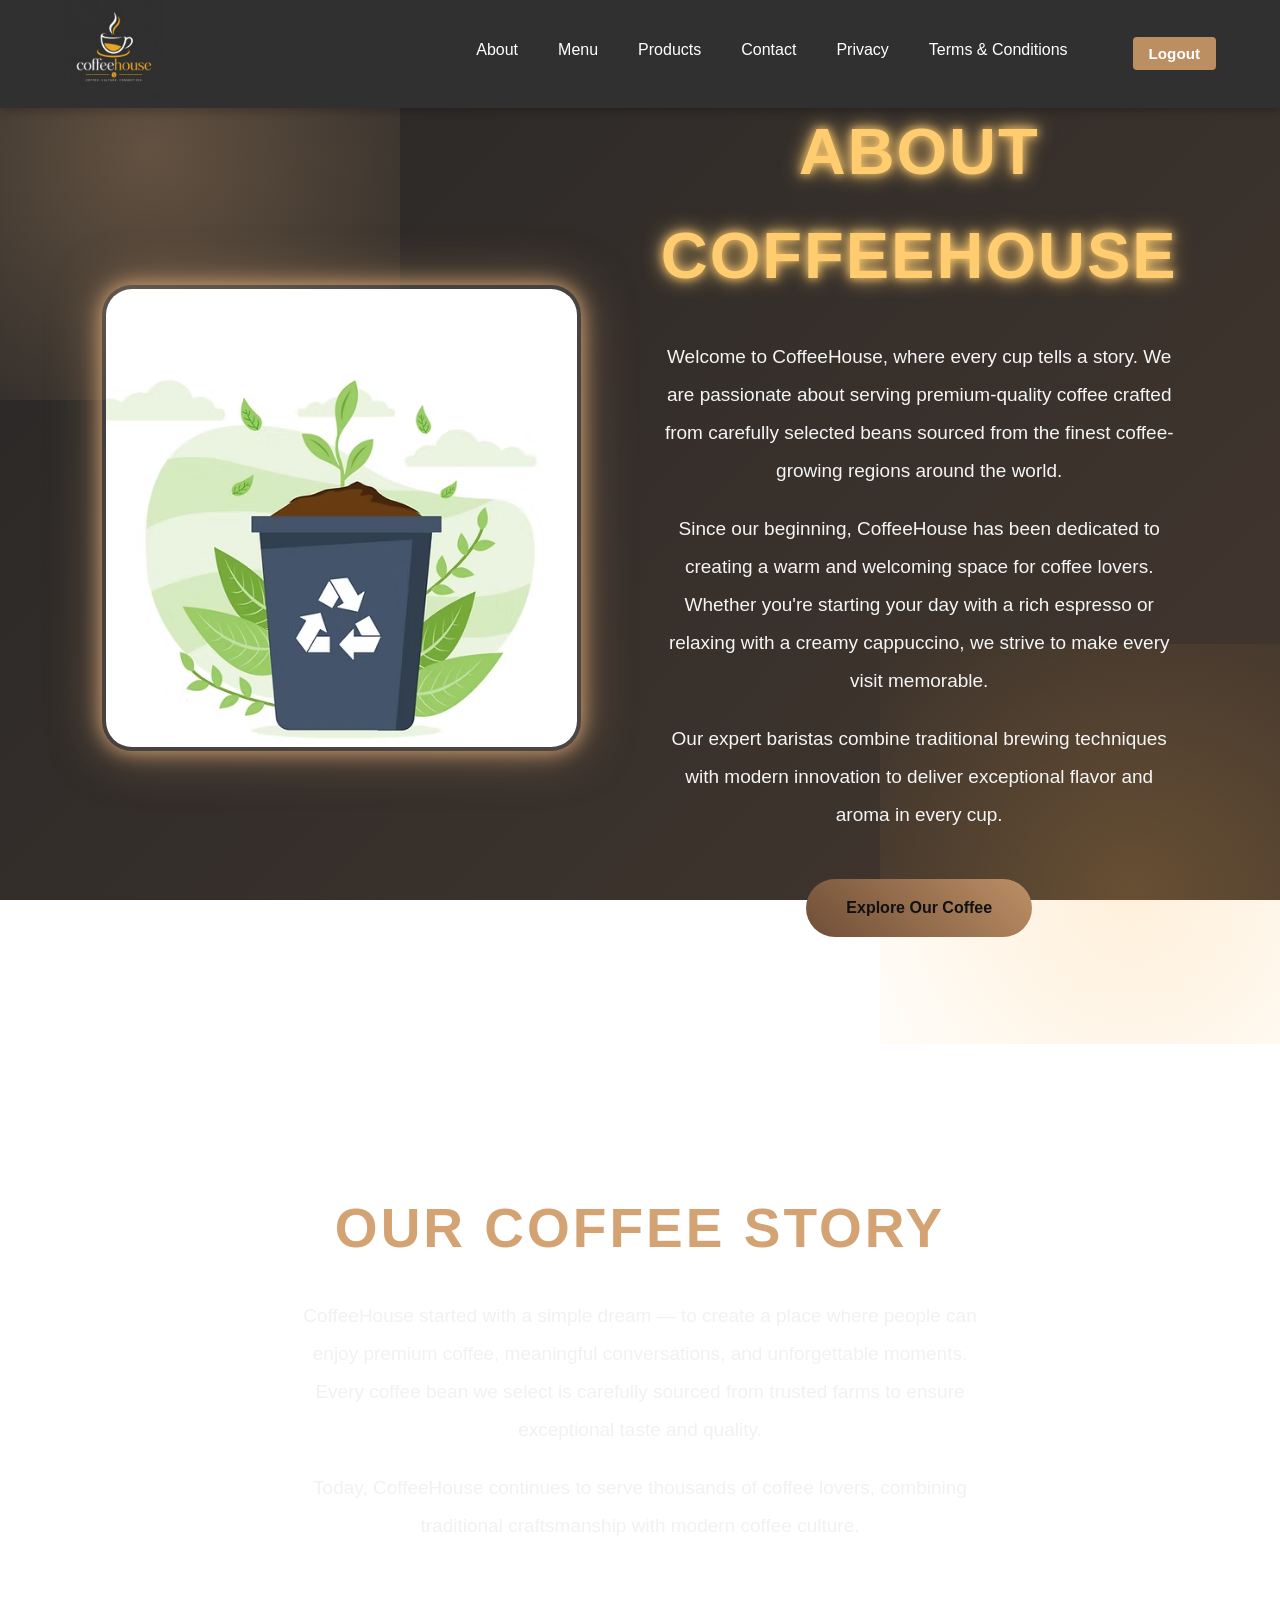
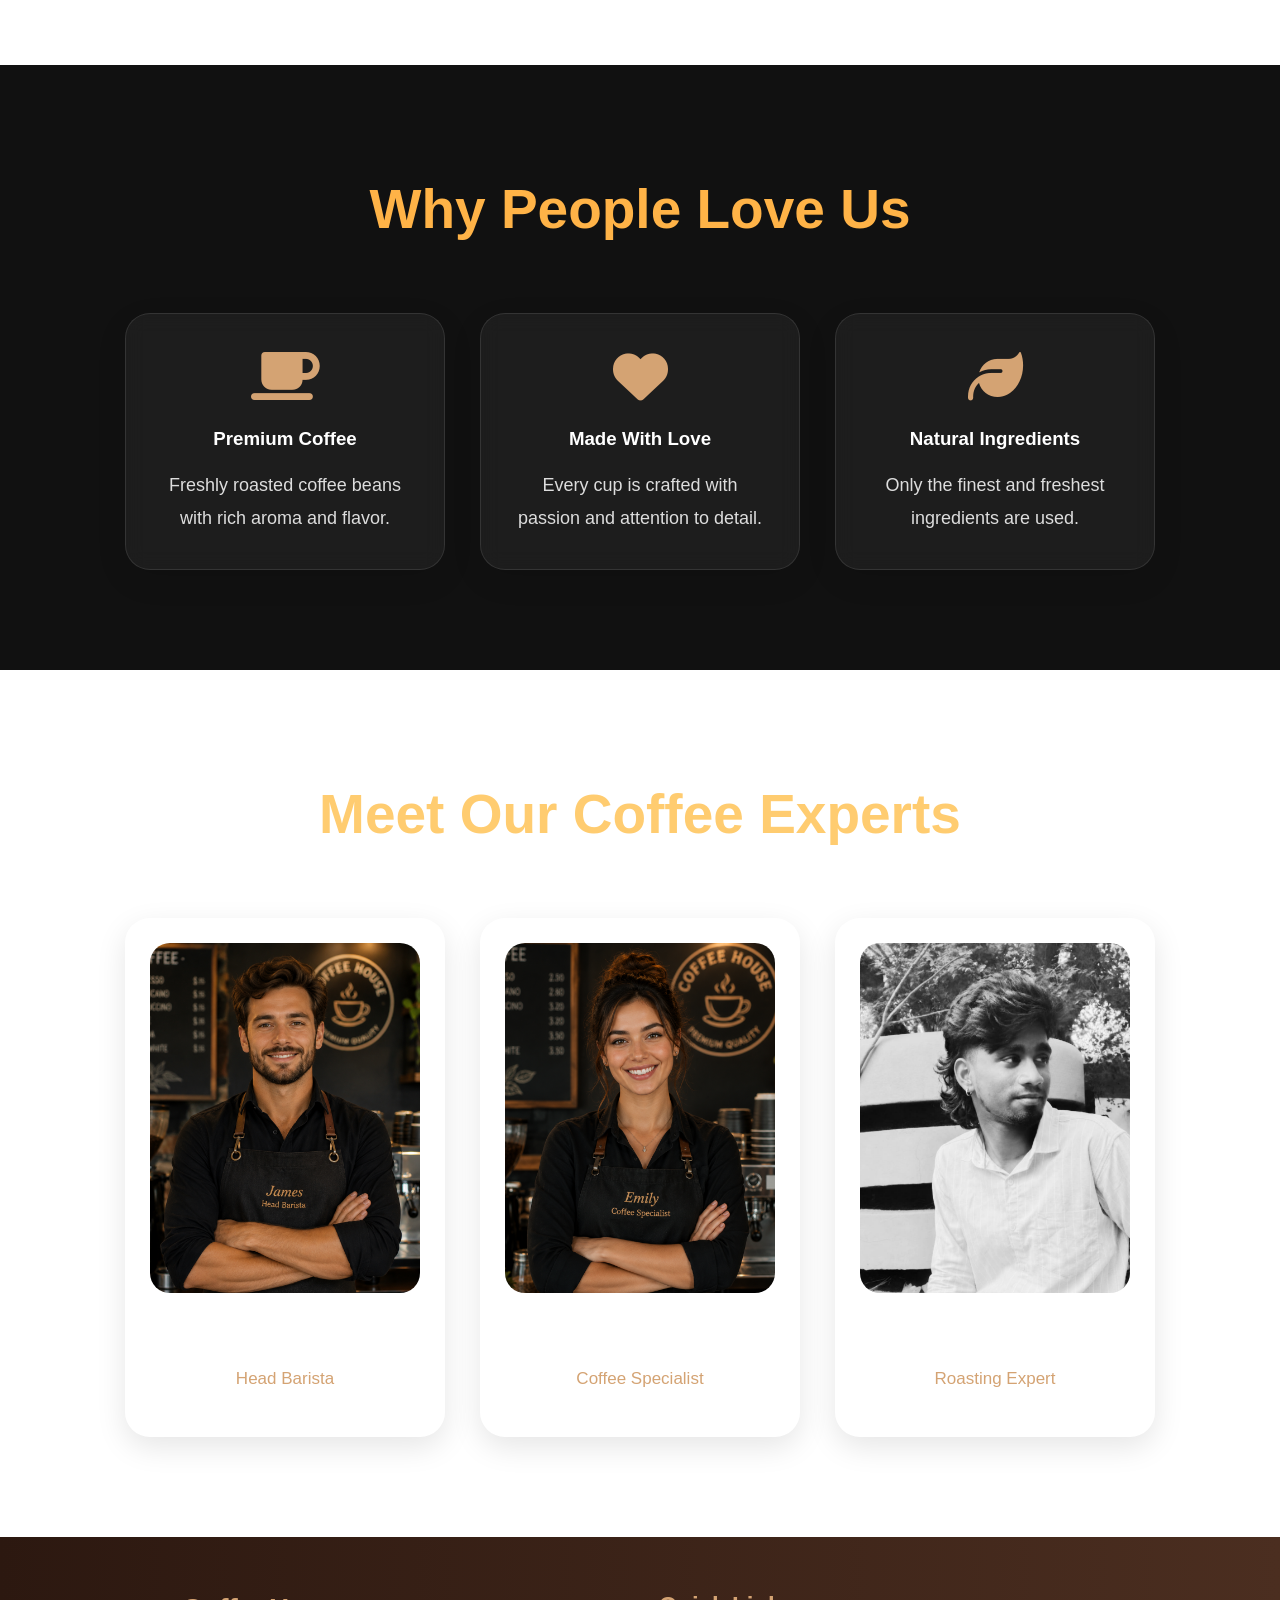
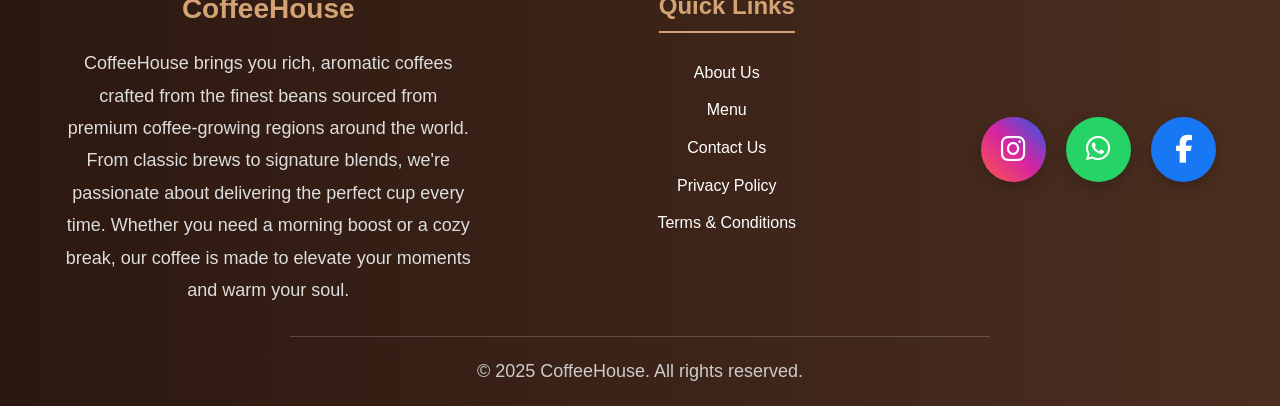
==== commit 724fac93: "improved ui" ====
--- a/About.html
+++ b/About.html
@@ -150,8 +150,8 @@
         </div>
 
         <div class="team-card">
-            <img src="./photo/barista3.jpg" alt="">
-            <h3>Michael</h3>
+            <img src="./photo/baranirajan.jpeg" alt="">
+            <h3>Baranirajan</h3>
             <p>Roasting Expert</p>
         </div>
 
--- a/dk.css
+++ b/dk.css
@@ -99,7 +99,6 @@
         }
 
         .about {
-            padding: 60px 0;
             text-align: center;
             background-color: #fff;
         }
@@ -945,7 +944,7 @@
 
 .coffee-menu{
     min-height:100vh;
-    background-image: url(./photo/3f61b4_a654e32b5a054ff48e6449b543d02e38~mv2.avif);
+    background-image: url(./photo/background.png);
     padding:60px 20px;
 }
 
@@ -2659,6 +2658,7 @@
     padding:100px 8%;
     background:#1a1a1a;
     text-align:center;
+    margin-left: 100px;
 }
 
 .coffee-facts h2{
@@ -2846,7 +2846,7 @@
 .offer-image img{
     width:350px;
     max-width:100%;
-    animation: floatCoffee 4s ease-in-out infinite;
+   
     transition:.5s;
 }
 
@@ -2908,4 +2908,914 @@
 .user-greeting {
     color: #e6b980;
     font-size: 0.95rem;
+}
+
+
+
+
+
+/* ===== REVIEWS SECTION ===== */
+
+.reviews{
+    padding:100px 8%;
+    background:
+    linear-gradient(rgba(20,10,5,.85),rgba(20,10,5,.85)),
+    url("./photo/review-bg.jpg");
+    background-size:cover;
+    background-position:center;
+    background-attachment:fixed;
+    text-align:center;
+}
+
+.reviews h2{
+    font-size:55px;
+    color:#d4a373;
+    margin-bottom:60px;
+    text-transform:uppercase;
+    letter-spacing:3px;
+    animation: glowTitle 2s infinite alternate;
+}
+
+.review-card{
+    max-width:850px;
+    margin:30px auto;
+    padding:35px;
+
+    background:rgba(255,255,255,.08);
+    backdrop-filter:blur(10px);
+
+    border:1px solid rgba(255,255,255,.15);
+    border-radius:25px;
+
+    color:white;
+    transition:.6s;
+    animation: reviewFloat 4s ease-in-out infinite;
+    position:relative;
+    overflow:hidden;
+}
+
+/* Different delay */
+
+.review-card:nth-child(2){
+    animation-delay:.5s;
+}
+
+.review-card:nth-child(3){
+    animation-delay:1s;
+}
+
+.review-card:nth-child(4){
+    animation-delay:1.5s;
+}
+
+.review-card::before{
+    content:"";
+    position:absolute;
+    top:0;
+    left:-100%;
+    width:100%;
+    height:100%;
+    background:linear-gradient(
+    90deg,
+    transparent,
+    rgba(255,255,255,.2),
+    transparent);
+    transition:.8s;
+}
+
+.review-card:hover::before{
+    left:100%;
+}
+
+.review-card:hover{
+    transform:translateY(-15px) scale(1.03);
+    box-shadow:
+    0 0 20px #d4a373,
+    0 0 40px rgba(212,163,115,.7);
+}
+
+.review-card p{
+    font-size:20px;
+    line-height:1.8;
+    margin-bottom:15px;
+    color: white;
+}
+
+.review-card h4{
+    color:#ffcc70;
+    font-size:22px;
+    letter-spacing:1px;
+}
+
+/* Floating Animation */
+
+@keyframes reviewFloat{
+    0%{
+        transform:translateY(0);
+    }
+
+    50%{
+        transform:translateY(-10px);
+    }
+
+    100%{
+        transform:translateY(0);
+    }
+}
+
+/* Title Glow */
+
+@keyframes glowTitle{
+
+    from{
+        text-shadow:0 0 10px #d4a373;
+    }
+
+    to{
+        text-shadow:
+        0 0 20px #ffcc70,
+        0 0 40px #ffcc70,
+        0 0 60px #ffcc70;
+    }
+
+}
+
+
+
+
+.coffee-benefits{
+    padding:80px 40px;
+    background:#1a1a1a;
+    text-align:center;
+}
+
+.coffee-benefits h2{
+    color:#ffcc70;
+    font-size:42px;
+    margin-bottom:50px;
+    animation: glowTitle 2s infinite alternate;
+}
+
+.benefits-container{
+    display:flex;
+    justify-content:center;
+    gap:30px;
+    flex-wrap:wrap;
+}
+
+.benefit-card{
+    width:280px;
+    padding:35px 25px;
+    background:#2a2a2a;
+    border-radius:20px;
+    color:white;
+    transition:.5s;
+    animation: floatCard 4s ease-in-out infinite;
+}
+
+.benefit-card:nth-child(2){
+    animation-delay:.5s;
+}
+
+.benefit-card:nth-child(3){
+    animation-delay:1s;
+}
+
+.benefit-card i{
+    font-size:50px;
+    color:#ffcc70;
+    margin-bottom:20px;
+}
+
+.benefit-card h3{
+    margin-bottom:15px;
+    font-size:24px;
+}
+
+.benefit-card:hover{
+    transform:translateY(-15px);
+    box-shadow:
+    0 0 20px #ffcc70,
+    0 0 40px rgba(255,204,112,.5);
+}
+
+@keyframes floatCard{
+    0%{
+        transform:translateY(0);
+    }
+    50%{
+        transform:translateY(-12px);
+    }
+    100%{
+        transform:translateY(0);
+    }
+}
+
+@keyframes glowTitle{
+    from{
+        text-shadow:0 0 10px #ffcc70;
+    }
+    to{
+        text-shadow:
+        0 0 20px #ffcc70,
+        0 0 40px #ffcc70;
+    }
+}
+
+
+/* ===== WHY CHOOSE US ===== */
+
+.why-us{
+    padding:100px 8%;
+    background:
+    linear-gradient(rgba(15,15,15,.85),rgba(15,15,15,.85)),
+    url("./photo/coffee-bg.jpg");
+
+    background-size:cover;
+    background-position:center;
+    background-attachment:fixed;
+    text-align:center;
+    overflow:hidden;
+}
+
+.why-us h2{
+    font-size:55px;
+    color:#ffcc70;
+    margin-bottom:60px;
+    text-transform:uppercase;
+    letter-spacing:3px;
+    animation:titleGlow 2s infinite alternate;
+}
+
+/* LIST */
+
+.why-us ul{
+    list-style:none;
+    max-width:900px;
+    margin:auto;
+}
+
+.why-us ul li{
+    background:rgba(255,255,255,.08);
+    backdrop-filter:blur(8px);
+
+    margin:20px 0;
+    padding:22px 30px;
+
+    border-radius:15px;
+    color:white;
+    font-size:22px;
+    font-weight:500;
+
+    position:relative;
+    overflow:hidden;
+
+    animation:slideUp 1s ease forwards;
+    opacity:0;
+}
+
+/* Delay Animation */
+
+.why-us ul li:nth-child(1){
+    animation-delay:.2s;
+}
+
+.why-us ul li:nth-child(2){
+    animation-delay:.4s;
+}
+
+.why-us ul li:nth-child(3){
+    animation-delay:.6s;
+}
+
+.why-us ul li:nth-child(4){
+    animation-delay:.8s;
+}
+
+.why-us ul li:nth-child(5){
+    animation-delay:1s;
+}
+
+/* Coffee Icon */
+
+.why-us ul li::before{
+    content:"";
+    margin-right:15px;
+    font-size:24px;
+}
+
+/* Shine Effect */
+
+.why-us ul li::after{
+    content:"";
+    position:absolute;
+    top:0;
+    left:-100%;
+    width:100%;
+    height:100%;
+    background:
+    linear-gradient(
+    90deg,
+    transparent,
+    rgba(255,255,255,.2),
+    transparent);
+
+    transition:.8s;
+}
+
+.why-us ul li:hover::after{
+    left:100%;
+}
+
+.why-us ul li:hover{
+    transform:translateY(-10px) scale(1.03);
+    box-shadow:
+    0 0 20px #ffcc70,
+    0 0 40px rgba(255,204,112,.5);
+}
+
+/* ANIMATIONS */
+
+@keyframes slideUp{
+    from{
+        opacity:0;
+        transform:translateY(80px);
+    }
+
+    to{
+        opacity:1;
+        transform:translateY(0);
+    }
+}
+
+@keyframes titleGlow{
+    from{
+        text-shadow:0 0 10px #ffcc70;
+    }
+
+    to{
+        text-shadow:
+        0 0 20px #ffcc70,
+        0 0 40px #ffcc70,
+        0 0 60px #ffcc70;
+    }
+}
+
+
+/* ===== FEATURED COFFEE SECTION ===== */
+
+.featured-coffee{
+    padding:100px 8%;
+    background:
+    linear-gradient(rgba(20,10,5,.85),rgba(20,10,5,.85)),
+    url("./photo/coffee-featured-bg.jpg");
+
+    background-size:cover;
+    background-position:center;
+    background-attachment:fixed;
+    text-align:center;
+    overflow:hidden;
+}
+
+.featured-coffee h2{
+    font-size:55px;
+    color:#ffcc70;
+    margin-bottom:15px;
+    text-transform:uppercase;
+    letter-spacing:3px;
+    animation:glowTitle 2s infinite alternate;
+}
+
+.featured-coffee p{
+    color:#f1f1f1;
+    font-size:18px;
+    margin-bottom:50px;
+}
+
+/* CARDS */
+
+.coffee-items{
+    display:flex;
+    justify-content:center;
+    gap:35px;
+    flex-wrap:wrap;
+}
+
+.coffee-card{
+    width:320px;
+    padding:40px 30px;
+    border-radius:25px;
+
+    background:rgba(255,255,255,.08);
+    backdrop-filter:blur(10px);
+
+    border:1px solid rgba(255,255,255,.15);
+
+    color:white;
+    transition:.6s;
+
+    position:relative;
+    overflow:hidden;
+
+    animation:floatCard 4s ease-in-out infinite;
+}
+
+.coffee-card:nth-child(2){
+    animation-delay:.5s;
+}
+
+.coffee-card:nth-child(3){
+    animation-delay:1s;
+}
+
+.coffee-card::before{
+    content:"";
+    display:block;
+    font-size:60px;
+    margin-bottom:20px;
+}
+
+.coffee-card::after{
+    content:"";
+    position:absolute;
+    top:0;
+    left:-100%;
+    width:100%;
+    height:100%;
+
+    background:linear-gradient(
+    90deg,
+    transparent,
+    rgba(255,255,255,.2),
+    transparent);
+
+    transition:.8s;
+}
+
+.coffee-card:hover::after{
+    left:100%;
+}
+
+.coffee-card:hover{
+    transform:translateY(-15px) scale(1.05);
+    box-shadow:
+    0 0 20px #ffcc70,
+    0 0 50px rgba(255,204,112,.6);
+}
+
+.coffee-card h3{
+    font-size:30px;
+    color:#ffcc70;
+    margin-bottom:15px;
+}
+
+.coffee-card p{
+    font-size:17px;
+    line-height:1.8;
+    margin:0;
+}
+
+/* ANIMATIONS */
+
+@keyframes floatCard{
+    0%{
+        transform:translateY(0);
+    }
+    50%{
+        transform:translateY(-15px);
+    }
+    100%{
+        transform:translateY(0);
+    }
+}
+
+@keyframes glowTitle{
+    from{
+        text-shadow:0 0 10px #ffcc70;
+    }
+    to{
+        text-shadow:
+        0 0 20px #ffcc70,
+        0 0 40px #ffcc70,
+        0 0 60px #ffcc70;
+    }
+}
+
+
+/* ===== COFFEE JOURNEY SECTION ===== */
+
+.coffee-journey{
+    padding:120px 8%;
+    text-align:center;
+
+    background:
+    linear-gradient(rgba(15,15,15,.85),rgba(15,15,15,.85)),
+    url("./photo/farm-coffee-bg.jpg");
+
+    background-size:cover;
+    background-position:center;
+    background-attachment:fixed;
+
+    position:relative;
+    overflow:hidden;
+}
+
+/* Floating Glow */
+
+.coffee-journey::before{
+    content:"☕";
+    position:absolute;
+    font-size:180px;
+    opacity:.08;
+    top:20px;
+    left:50px;
+    padding-top: 185px;
+    animation:floatCoffee 6s ease-in-out infinite;
+}
+
+.coffee-journey::after{
+    content:"🌿";
+    position:absolute;
+    font-size:150px;
+    opacity:.08;
+    bottom:20px;
+    right:50px;
+    animation:floatLeaf 8s ease-in-out infinite;
+}
+
+/* HEADING */
+
+.coffee-journey h2{
+    font-size:60px;
+    color:#ffcc70;
+    margin-bottom:30px;
+    text-transform:uppercase;
+    letter-spacing:3px;
+
+    animation:titleGlow 2s infinite alternate;
+}
+
+/* PARAGRAPH */
+
+.coffee-journey p{
+    max-width:900px;
+    margin:auto;
+
+    color:#fff;
+    font-size:22px;
+    line-height:2;
+
+    padding:35px;
+
+    background:rgba(255,255,255,.08);
+    backdrop-filter:blur(10px);
+
+    border-radius:25px;
+    border:1px solid rgba(255,255,255,.15);
+
+    animation:fadeUp 1.5s ease;
+    transition:.5s;
+}
+
+.coffee-journey p:hover{
+    transform:translateY(-10px) scale(1.03);
+
+    box-shadow:
+    0 0 20px #ffcc70,
+    0 0 40px rgba(255,204,112,.5);
+}
+
+/* ANIMATIONS */
+
+@keyframes fadeUp{
+    from{
+        opacity:0;
+        transform:translateY(100px);
+    }
+    to{
+        opacity:1;
+        transform:translateY(0);
+    }
+}
+
+@keyframes titleGlow{
+    from{
+        text-shadow:0 0 10px #ffcc70;
+    }
+    to{
+        text-shadow:
+        0 0 20px #ffcc70,
+        0 0 40px #ffcc70,
+        0 0 60px #ffcc70;
+    }
+}
+
+@keyframes floatCoffee{
+    0%{
+        transform:translateY(0);
+    }
+    50%{
+        transform:translateY(-30px);
+    }
+    100%{
+        transform:translateY(0);
+    }
+}
+
+@keyframes floatLeaf{
+    0%{
+        transform:translateY(0);
+    }
+    50%{
+        transform:translateY(30px);
+    }
+    100%{
+        transform:translateY(0);
+    }
+}
+
+
+/* ===== SPECIAL OFFER SECTION ===== */
+
+.special-offer{
+    padding:120px 8%;
+    text-align:center;
+
+    background:
+    linear-gradient(rgba(25,15,5,.80),rgba(25,15,5,.80)),
+    url("./photo/offer-bg.jpg");
+
+    background-size:cover;
+    background-position:center;
+    background-attachment:fixed;
+
+    position:relative;
+    overflow:hidden;
+}
+
+/* Animated Coffee Glow */
+
+.special-offer::before{
+    content:"☕";
+    position:absolute;
+    left:8%;
+    top:50%;
+    transform:translateY(-50%);
+    font-size:180px;
+    opacity:.08;
+    animation:floatCoffee 5s ease-in-out infinite;
+}
+
+.special-offer::after{
+    content:"🎁";
+    position:absolute;
+    right:8%;
+    top:50%;
+    transform:translateY(-50%);
+    font-size:180px;
+    opacity:.08;
+    animation:floatGift 6s ease-in-out infinite;
+}
+
+/* HEADING */
+
+.special-offer h2{
+    font-size:65px;
+    color:#ffcc70;
+    margin-bottom:25px;
+    text-transform:uppercase;
+    letter-spacing:3px;
+
+    animation:offerGlow 2s infinite alternate;
+}
+
+/* TEXT */
+
+.special-offer p{
+    max-width:850px;
+    margin:auto;
+
+    color:#fff;
+    font-size:24px;
+    line-height:1.8;
+
+    padding:30px;
+    border-radius:20px;
+
+    background:rgba(255,255,255,.08);
+    backdrop-filter:blur(10px);
+
+    animation:slideUp 1.5s ease;
+}
+
+.special-offer strong{
+    color:#ffcc70;
+    font-size:30px;
+    animation:pulseOffer 1.5s infinite;
+}
+
+/* BUTTON */
+
+.special-offer .btn{
+    display:inline-block;
+    margin-top:40px;
+
+    padding:18px 45px;
+
+    background:linear-gradient(
+    45deg,
+    #6f4e37,
+    #d4a373,
+    #ffcc70
+    );
+
+    background-size:300%;
+
+    color:#111;
+    text-decoration:none;
+    font-weight:bold;
+    font-size:18px;
+
+    border-radius:50px;
+
+    animation:gradientMove 4s linear infinite;
+    transition:.5s;
+}
+
+.special-offer .btn:hover{
+    transform:translateY(-10px) scale(1.08);
+
+    box-shadow:
+    0 0 20px #ffcc70,
+    0 0 40px #ffcc70,
+    0 0 60px #ffcc70;
+}
+
+/* ANIMATIONS */
+
+@keyframes offerGlow{
+    from{
+        text-shadow:0 0 10px #ffcc70;
+    }
+    to{
+        text-shadow:
+        0 0 20px #ffcc70,
+        0 0 40px #ffcc70,
+        0 0 60px #ffcc70;
+    }
+}
+
+@keyframes pulseOffer{
+    0%{
+        transform:scale(1);
+    }
+    50%{
+        transform:scale(1.15);
+    }
+    100%{
+        transform:scale(1);
+    }
+}
+
+@keyframes slideUp{
+    from{
+        opacity:0;
+        transform:translateY(80px);
+    }
+    to{
+        opacity:1;
+        transform:translateY(0);
+    }
+}
+
+@keyframes floatCoffee{
+    0%{
+        transform:translateY(-50%) translateY(0);
+    }
+    50%{
+        transform:translateY(-50%) translateY(-25px);
+    }
+    100%{
+        transform:translateY(-50%) translateY(0);
+    }
+}
+
+@keyframes floatGift{
+    0%{
+        transform:translateY(-50%) translateY(0);
+    }
+    50%{
+        transform:translateY(-50%) translateY(25px);
+    }
+    100%{
+        transform:translateY(-50%) translateY(0);
+    }
+}
+
+@keyframes gradientMove{
+    0%{
+        background-position:0%;
+    }
+    100%{
+        background-position:300%;
+    }
+}
+
+
+
+
+
+.special-btn{
+    display:inline-flex;
+    align-items:center;
+    gap:10px;
+
+    margin-top:30px;
+    padding:18px 45px;
+
+    text-decoration:none;
+    color:#111;
+    font-weight:bold;
+    font-size:18px;
+
+    border-radius:50px;
+
+    background:linear-gradient(
+    45deg,
+    #ffcc70,
+    #d4a373,
+    #6f4e37
+    );
+
+    background-size:300%;
+    animation:gradientMove 4s linear infinite;
+
+    position:relative;
+    overflow:hidden;
+
+    transition:.5s;
+}
+
+.special-btn:hover{
+    transform:translateY(-10px) scale(1.08);
+
+    box-shadow:
+    0 0 20px #ffcc70,
+    0 0 40px #ffcc70,
+    0 0 60px #ffcc70;
+}
+
+.special-btn i{
+    transition:.5s;
+}
+
+.special-btn:hover i{
+    transform:translateX(10px);
+}
+
+/* Shine Effect */
+
+.special-btn::before{
+    content:"";
+    position:absolute;
+
+    top:0;
+    left:-100%;
+
+    width:100%;
+    height:100%;
+
+    background:rgba(255,255,255,.3);
+    transform:skewX(-25deg);
+
+    transition:.8s;
+}
+
+.special-btn:hover::before{
+    left:120%;
+}
+
+@keyframes gradientMove{
+    0%{
+        background-position:0%;
+    }
+    100%{
+        background-position:300%;
+    }
+}
+
+
+body{
+    animation:pageOpen .8s ease;
+}
+
+@keyframes pageOpen{
+    from{
+        opacity:0;
+        transform:scale(1.05);
+    }
+    to{
+        opacity:1;
+        transform:scale(1);
+    }
 }
